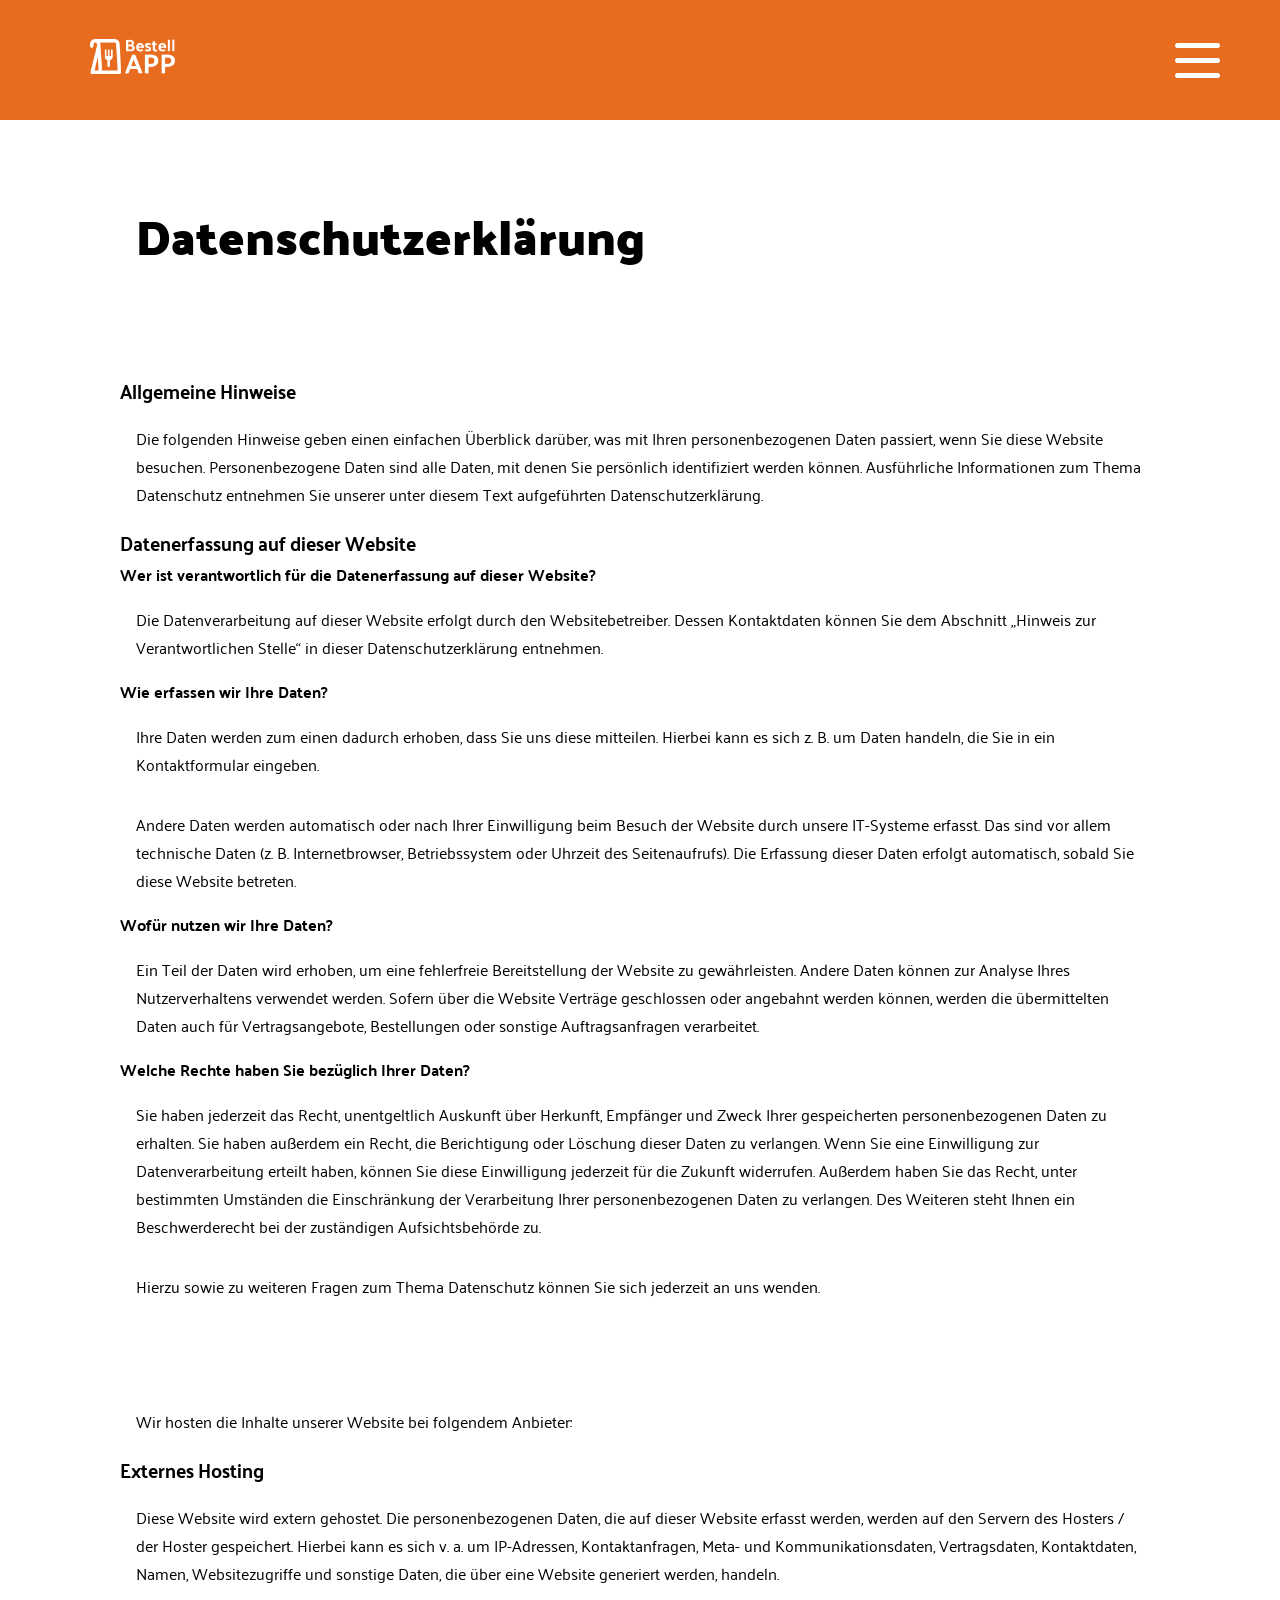
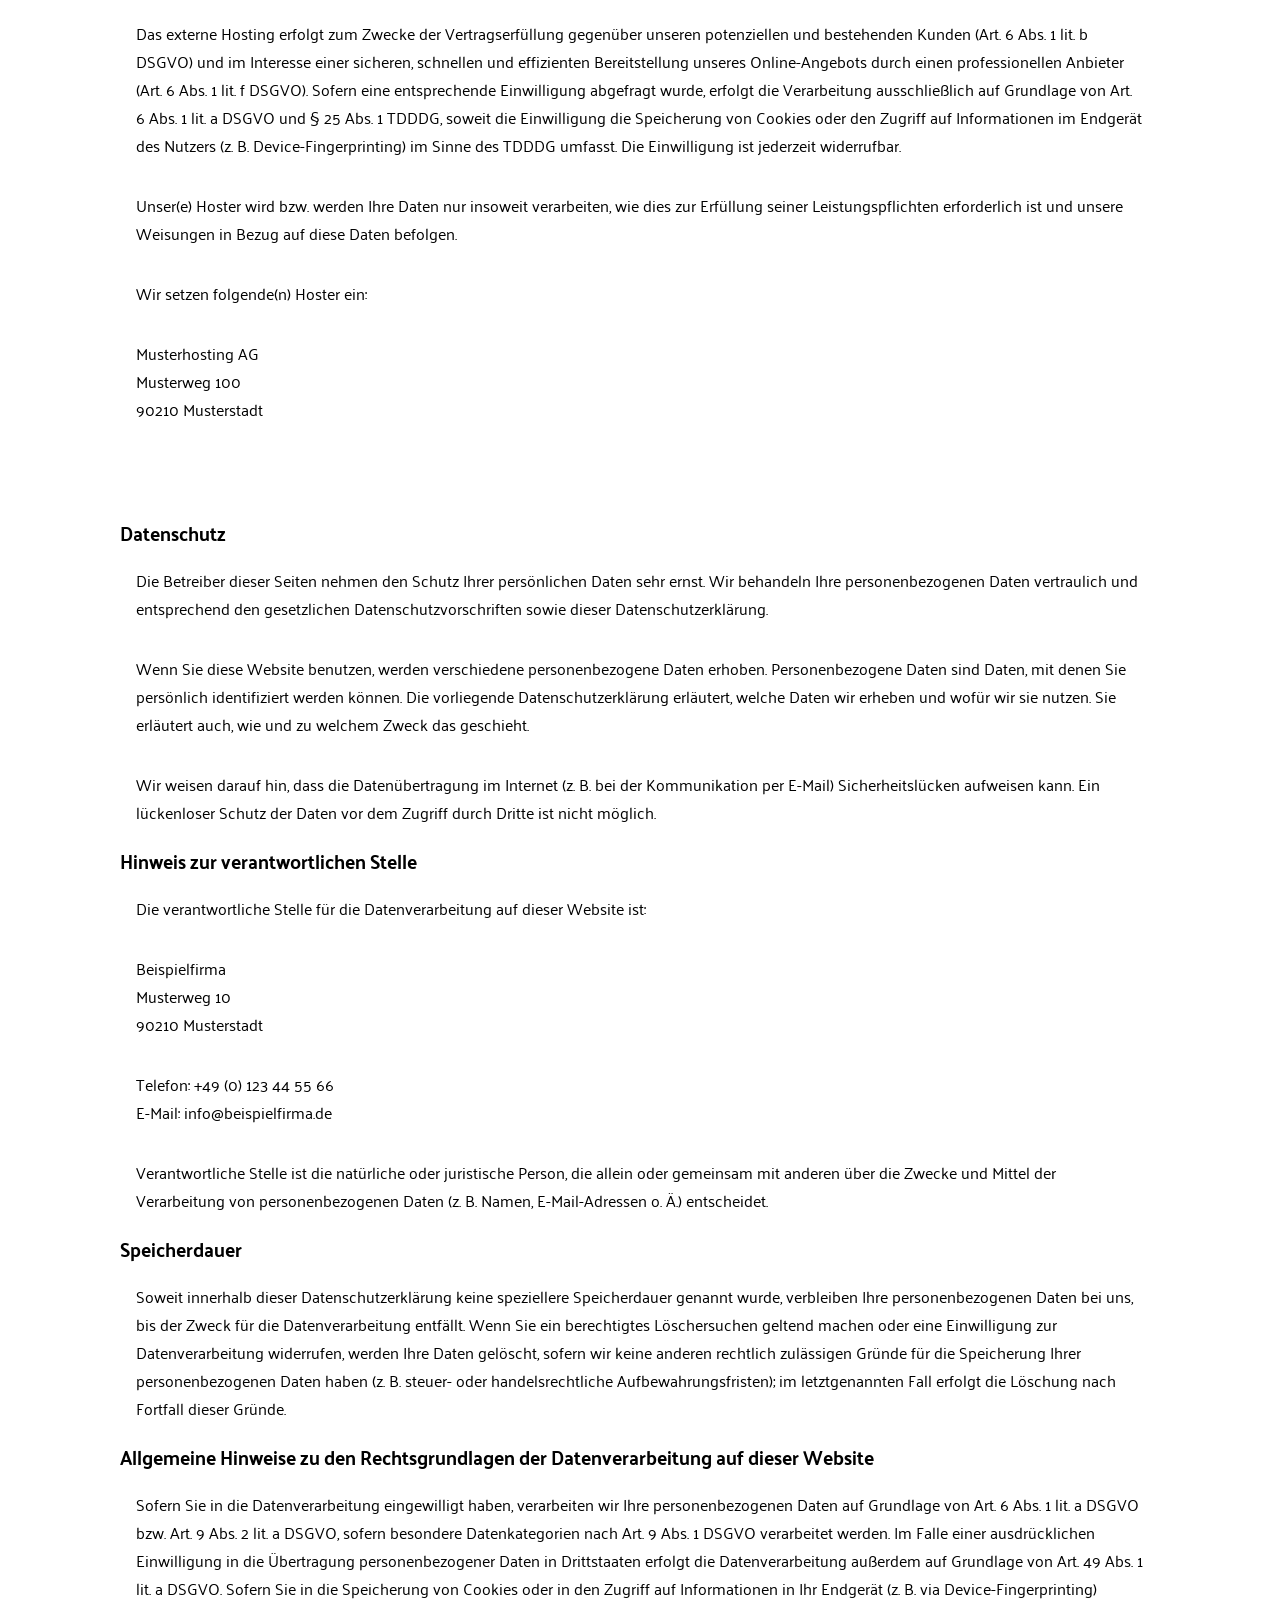
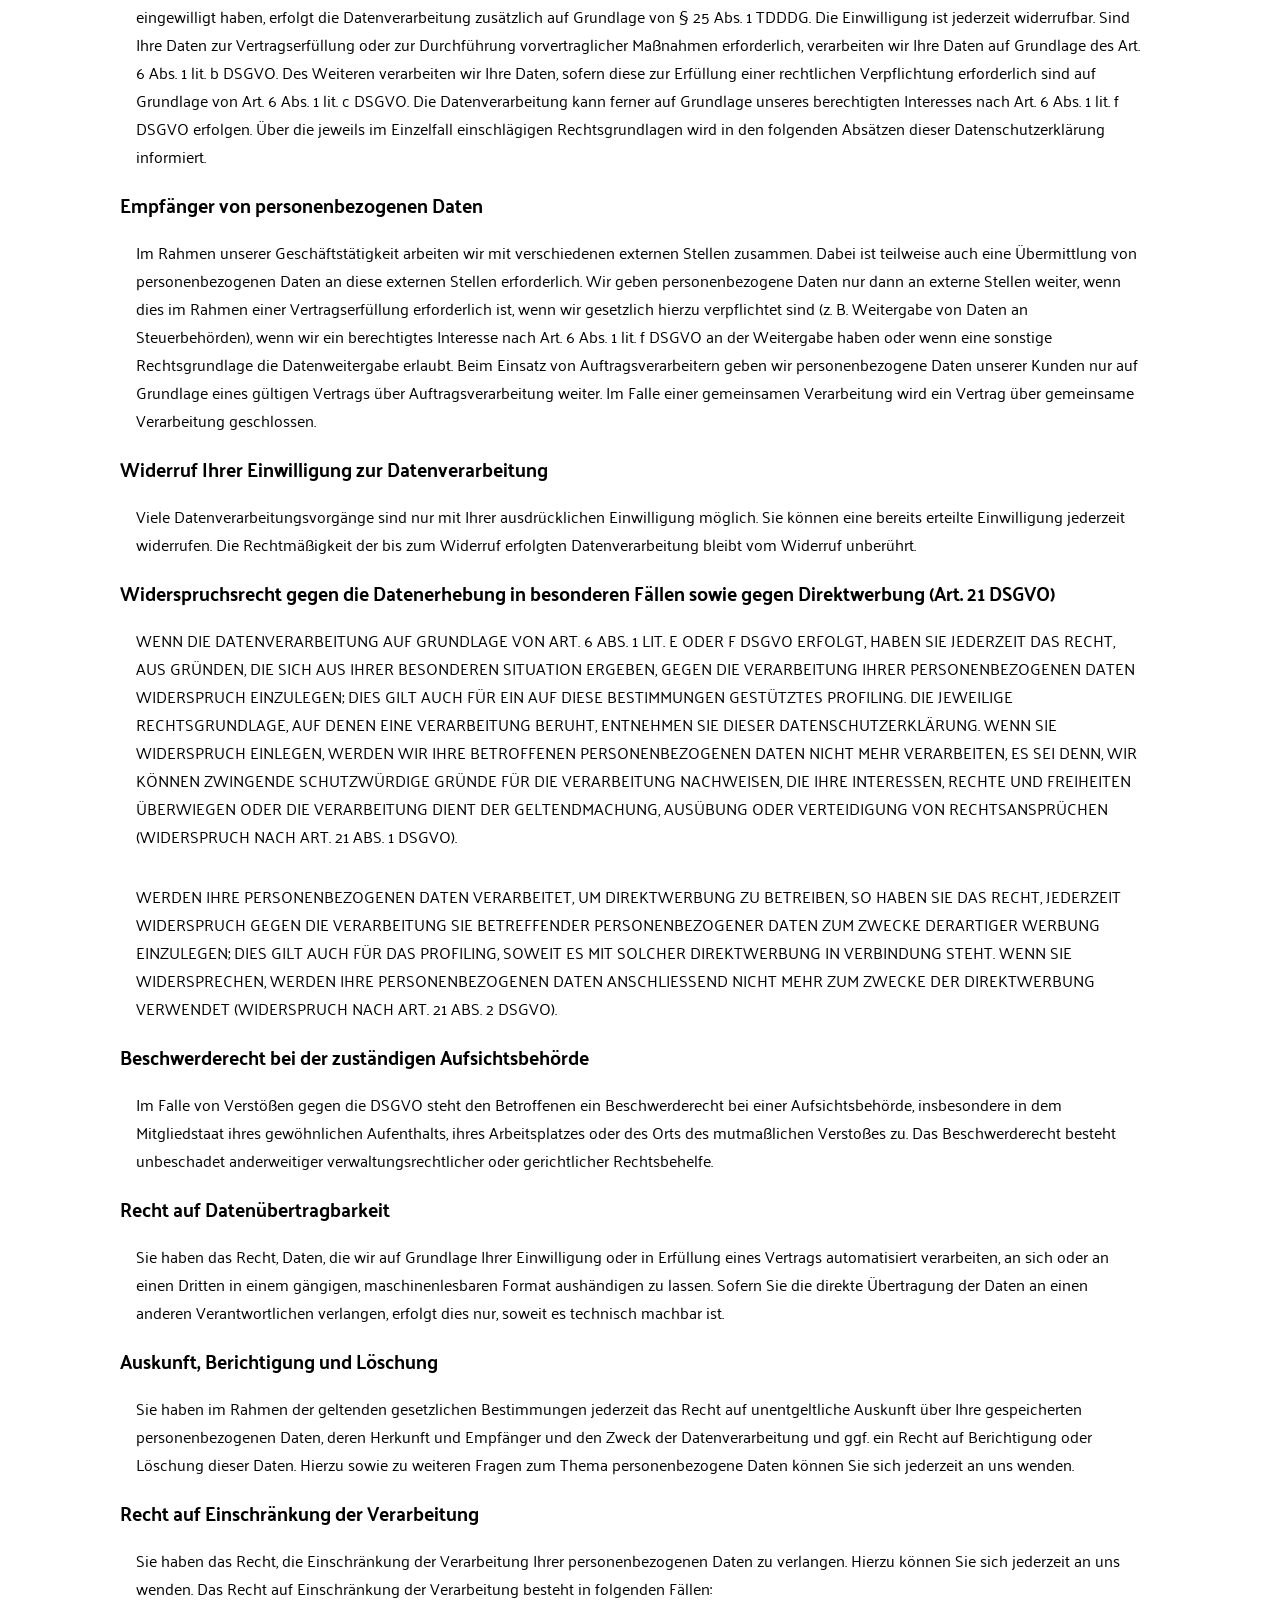
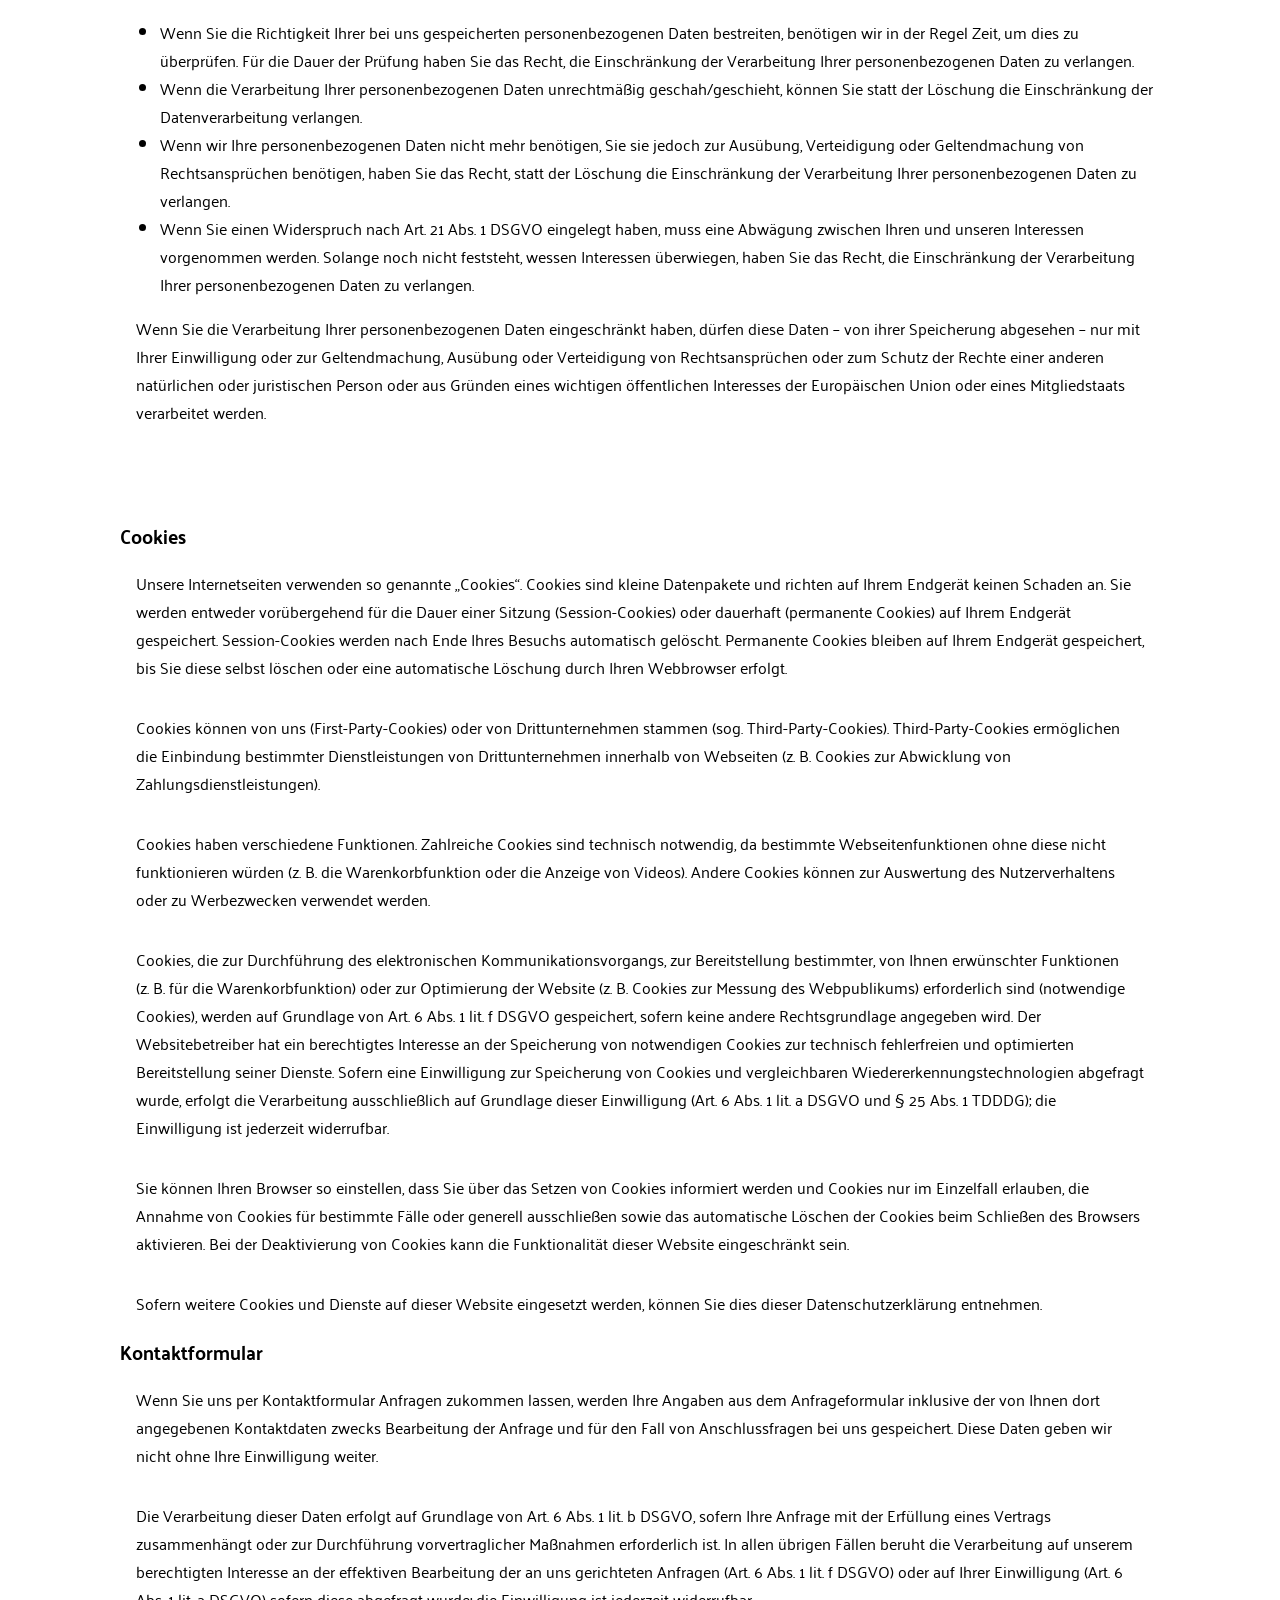
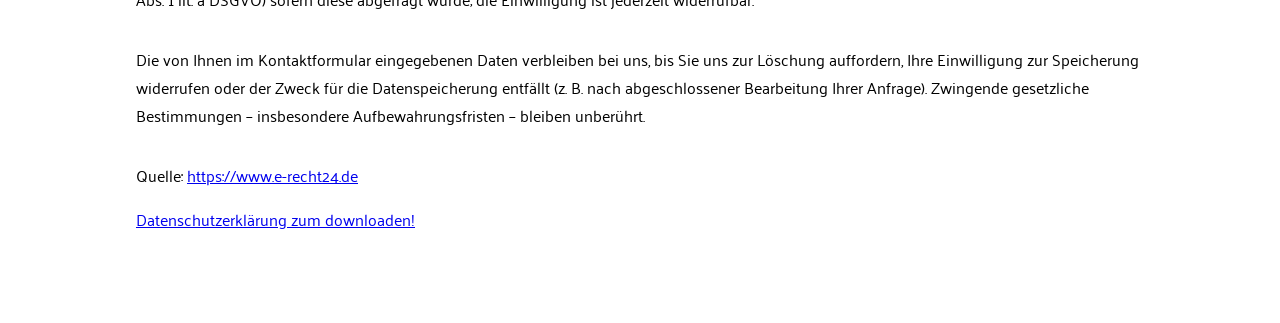
==== cookieprivacy.html @ 4cebb252 "add imprint&cookies" ====
<!DOCTYPE html>
<html lang="en">

<head>
    <meta charset="UTF-8">
    <meta name="viewport" content="width=device-width, initial-scale=1.0">
    <title>BestellApp</title>
    <link rel="icon" type="image/x-icon" href="./assets/icons/logo.png" />
    <link rel="stylesheet" href="style.css">
    <link rel="stylesheet" href="./styles/standard.css">
    <link rel="stylesheet" href="./styles/assets.css">
    <link rel="stylesheet" href="./styles/fonts.css">
    <script src="./scripts/data.js"></script>
    <script src="./scripts/templates.js"></script>
    <script src="./script.js" defer></script>
</head>


<body>
    <header class="page_header">
        <a href="index.html"><img src="./assets/icons/header_logo.png" alt="BestellApp Logo"></a>
        <img src="./assets/icons/placeholder_menu.png" alt="BurgerMenu Logo">
    </header>

    <main>
        <div class="imprint">
      <h1>Datenschutz&shy;erkl&auml;rung</h1>
      <h2>1. Datenschutz auf einen Blick</h2>
      <h3>Allgemeine Hinweise</h3>
      <p>
        Die folgenden Hinweise geben einen einfachen &Uuml;berblick
        dar&uuml;ber, was mit Ihren personenbezogenen Daten passiert, wenn Sie
        diese Website besuchen. Personenbezogene Daten sind alle Daten, mit
        denen Sie pers&ouml;nlich identifiziert werden k&ouml;nnen.
        Ausf&uuml;hrliche Informationen zum Thema Datenschutz entnehmen Sie
        unserer unter diesem Text aufgef&uuml;hrten Datenschutzerkl&auml;rung.
      </p>
      <h3>Datenerfassung auf dieser Website</h3>
      <h4>
        Wer ist verantwortlich f&uuml;r die Datenerfassung auf dieser Website?
      </h4>
      <p>
        Die Datenverarbeitung auf dieser Website erfolgt durch den
        Websitebetreiber. Dessen Kontaktdaten k&ouml;nnen Sie dem Abschnitt
        &bdquo;Hinweis zur Verantwortlichen Stelle&ldquo; in dieser
        Datenschutzerkl&auml;rung entnehmen.
      </p>
      <h4>Wie erfassen wir Ihre Daten?</h4>
      <p>
        Ihre Daten werden zum einen dadurch erhoben, dass Sie uns diese
        mitteilen. Hierbei kann es sich z.&nbsp;B. um Daten handeln, die Sie in
        ein Kontaktformular eingeben.
      </p>
      <p>
        Andere Daten werden automatisch oder nach Ihrer Einwilligung beim Besuch
        der Website durch unsere IT-Systeme erfasst. Das sind vor allem
        technische Daten (z.&nbsp;B. Internetbrowser, Betriebssystem oder
        Uhrzeit des Seitenaufrufs). Die Erfassung dieser Daten erfolgt
        automatisch, sobald Sie diese Website betreten.
      </p>
      <h4>Wof&uuml;r nutzen wir Ihre Daten?</h4>
      <p>
        Ein Teil der Daten wird erhoben, um eine fehlerfreie Bereitstellung der
        Website zu gew&auml;hrleisten. Andere Daten k&ouml;nnen zur Analyse
        Ihres Nutzerverhaltens verwendet werden. Sofern &uuml;ber die Website
        Vertr&auml;ge geschlossen oder angebahnt werden k&ouml;nnen, werden die
        &uuml;bermittelten Daten auch f&uuml;r Vertragsangebote, Bestellungen
        oder sonstige Auftragsanfragen verarbeitet.
      </p>
      <h4>Welche Rechte haben Sie bez&uuml;glich Ihrer Daten?</h4>
      <p>
        Sie haben jederzeit das Recht, unentgeltlich Auskunft &uuml;ber
        Herkunft, Empf&auml;nger und Zweck Ihrer gespeicherten personenbezogenen
        Daten zu erhalten. Sie haben au&szlig;erdem ein Recht, die Berichtigung
        oder L&ouml;schung dieser Daten zu verlangen. Wenn Sie eine Einwilligung
        zur Datenverarbeitung erteilt haben, k&ouml;nnen Sie diese Einwilligung
        jederzeit f&uuml;r die Zukunft widerrufen. Au&szlig;erdem haben Sie das
        Recht, unter bestimmten Umst&auml;nden die Einschr&auml;nkung der
        Verarbeitung Ihrer personenbezogenen Daten zu verlangen. Des Weiteren
        steht Ihnen ein Beschwerderecht bei der zust&auml;ndigen
        Aufsichtsbeh&ouml;rde zu.
      </p>
      <p>
        Hierzu sowie zu weiteren Fragen zum Thema Datenschutz k&ouml;nnen Sie
        sich jederzeit an uns wenden.
      </p>
      <h2>2. Hosting</h2>
      <p>Wir hosten die Inhalte unserer Website bei folgendem Anbieter:</p>
      <h3>Externes Hosting</h3>
      <p>
        Diese Website wird extern gehostet. Die personenbezogenen Daten, die auf
        dieser Website erfasst werden, werden auf den Servern des Hosters / der
        Hoster gespeichert. Hierbei kann es sich v.&nbsp;a. um IP-Adressen,
        Kontaktanfragen, Meta- und Kommunikationsdaten, Vertragsdaten,
        Kontaktdaten, Namen, Websitezugriffe und sonstige Daten, die &uuml;ber
        eine Website generiert werden, handeln.
      </p>
      <p>
        Das externe Hosting erfolgt zum Zwecke der Vertragserf&uuml;llung
        gegen&uuml;ber unseren potenziellen und bestehenden Kunden (Art. 6 Abs.
        1 lit. b DSGVO) und im Interesse einer sicheren, schnellen und
        effizienten Bereitstellung unseres Online-Angebots durch einen
        professionellen Anbieter (Art. 6 Abs. 1 lit. f DSGVO). Sofern eine
        entsprechende Einwilligung abgefragt wurde, erfolgt die Verarbeitung
        ausschlie&szlig;lich auf Grundlage von Art. 6 Abs. 1 lit. a DSGVO und
        &sect; 25 Abs. 1 TDDDG, soweit die Einwilligung die Speicherung von
        Cookies oder den Zugriff auf Informationen im Endger&auml;t des Nutzers
        (z.&nbsp;B. Device-Fingerprinting) im Sinne des TDDDG umfasst. Die
        Einwilligung ist jederzeit widerrufbar.
      </p>
      <p>
        Unser(e) Hoster wird bzw. werden Ihre Daten nur insoweit verarbeiten,
        wie dies zur Erf&uuml;llung seiner Leistungspflichten erforderlich ist
        und unsere Weisungen in Bezug auf diese Daten befolgen.
      </p>
      <p>Wir setzen folgende(n) Hoster ein:</p>
      <p>
        Musterhosting AG<br />
        Musterweg 100<br />
        90210 Musterstadt
      </p>
      <h2>3. Allgemeine Hinweise und Pflicht&shy;informationen</h2>
      <h3>Datenschutz</h3>
      <p>
        Die Betreiber dieser Seiten nehmen den Schutz Ihrer pers&ouml;nlichen
        Daten sehr ernst. Wir behandeln Ihre personenbezogenen Daten vertraulich
        und entsprechend den gesetzlichen Datenschutzvorschriften sowie dieser
        Datenschutzerkl&auml;rung.
      </p>
      <p>
        Wenn Sie diese Website benutzen, werden verschiedene personenbezogene
        Daten erhoben. Personenbezogene Daten sind Daten, mit denen Sie
        pers&ouml;nlich identifiziert werden k&ouml;nnen. Die vorliegende
        Datenschutzerkl&auml;rung erl&auml;utert, welche Daten wir erheben und
        wof&uuml;r wir sie nutzen. Sie erl&auml;utert auch, wie und zu welchem
        Zweck das geschieht.
      </p>
      <p>
        Wir weisen darauf hin, dass die Daten&uuml;bertragung im Internet
        (z.&nbsp;B. bei der Kommunikation per E-Mail) Sicherheitsl&uuml;cken
        aufweisen kann. Ein l&uuml;ckenloser Schutz der Daten vor dem Zugriff
        durch Dritte ist nicht m&ouml;glich.
      </p>
      <h3>Hinweis zur verantwortlichen Stelle</h3>
      <p>
        Die verantwortliche Stelle f&uuml;r die Datenverarbeitung auf dieser
        Website ist:
      </p>
      <p>
        Beispielfirma<br />
        Musterweg 10<br />
        90210 Musterstadt
      </p>

      <p>
        Telefon: +49 (0) 123 44 55 66<br />
        E-Mail: info@beispielfirma.de
      </p>
      <p>
        Verantwortliche Stelle ist die nat&uuml;rliche oder juristische Person,
        die allein oder gemeinsam mit anderen &uuml;ber die Zwecke und Mittel
        der Verarbeitung von personenbezogenen Daten (z.&nbsp;B. Namen,
        E-Mail-Adressen o. &Auml;.) entscheidet.
      </p>

      <h3>Speicherdauer</h3>
      <p>
        Soweit innerhalb dieser Datenschutzerkl&auml;rung keine speziellere
        Speicherdauer genannt wurde, verbleiben Ihre personenbezogenen Daten bei
        uns, bis der Zweck f&uuml;r die Datenverarbeitung entf&auml;llt. Wenn
        Sie ein berechtigtes L&ouml;schersuchen geltend machen oder eine
        Einwilligung zur Datenverarbeitung widerrufen, werden Ihre Daten
        gel&ouml;scht, sofern wir keine anderen rechtlich zul&auml;ssigen
        Gr&uuml;nde f&uuml;r die Speicherung Ihrer personenbezogenen Daten haben
        (z.&nbsp;B. steuer- oder handelsrechtliche Aufbewahrungsfristen); im
        letztgenannten Fall erfolgt die L&ouml;schung nach Fortfall dieser
        Gr&uuml;nde.
      </p>
      <h3>
        Allgemeine Hinweise zu den Rechtsgrundlagen der Datenverarbeitung auf
        dieser Website
      </h3>
      <p>
        Sofern Sie in die Datenverarbeitung eingewilligt haben, verarbeiten wir
        Ihre personenbezogenen Daten auf Grundlage von Art. 6 Abs. 1 lit. a
        DSGVO bzw. Art. 9 Abs. 2 lit. a DSGVO, sofern besondere Datenkategorien
        nach Art. 9 Abs. 1 DSGVO verarbeitet werden. Im Falle einer
        ausdr&uuml;cklichen Einwilligung in die &Uuml;bertragung
        personenbezogener Daten in Drittstaaten erfolgt die Datenverarbeitung
        au&szlig;erdem auf Grundlage von Art. 49 Abs. 1 lit. a DSGVO. Sofern Sie
        in die Speicherung von Cookies oder in den Zugriff auf Informationen in
        Ihr Endger&auml;t (z.&nbsp;B. via Device-Fingerprinting) eingewilligt
        haben, erfolgt die Datenverarbeitung zus&auml;tzlich auf Grundlage von
        &sect; 25 Abs. 1 TDDDG. Die Einwilligung ist jederzeit widerrufbar. Sind
        Ihre Daten zur Vertragserf&uuml;llung oder zur Durchf&uuml;hrung
        vorvertraglicher Ma&szlig;nahmen erforderlich, verarbeiten wir Ihre
        Daten auf Grundlage des Art. 6 Abs. 1 lit. b DSGVO. Des Weiteren
        verarbeiten wir Ihre Daten, sofern diese zur Erf&uuml;llung einer
        rechtlichen Verpflichtung erforderlich sind auf Grundlage von Art. 6
        Abs. 1 lit. c DSGVO. Die Datenverarbeitung kann ferner auf Grundlage
        unseres berechtigten Interesses nach Art. 6 Abs. 1 lit. f DSGVO
        erfolgen. &Uuml;ber die jeweils im Einzelfall einschl&auml;gigen
        Rechtsgrundlagen wird in den folgenden Abs&auml;tzen dieser
        Datenschutzerkl&auml;rung informiert.
      </p>
      <h3>Empf&auml;nger von personenbezogenen Daten</h3>
      <p>
        Im Rahmen unserer Gesch&auml;ftst&auml;tigkeit arbeiten wir mit
        verschiedenen externen Stellen zusammen. Dabei ist teilweise auch eine
        &Uuml;bermittlung von personenbezogenen Daten an diese externen Stellen
        erforderlich. Wir geben personenbezogene Daten nur dann an externe
        Stellen weiter, wenn dies im Rahmen einer Vertragserf&uuml;llung
        erforderlich ist, wenn wir gesetzlich hierzu verpflichtet sind
        (z.&nbsp;B. Weitergabe von Daten an Steuerbeh&ouml;rden), wenn wir ein
        berechtigtes Interesse nach Art. 6 Abs. 1 lit. f DSGVO an der Weitergabe
        haben oder wenn eine sonstige Rechtsgrundlage die Datenweitergabe
        erlaubt. Beim Einsatz von Auftragsverarbeitern geben wir
        personenbezogene Daten unserer Kunden nur auf Grundlage eines
        g&uuml;ltigen Vertrags &uuml;ber Auftragsverarbeitung weiter. Im Falle
        einer gemeinsamen Verarbeitung wird ein Vertrag &uuml;ber gemeinsame
        Verarbeitung geschlossen.
      </p>
      <h3>Widerruf Ihrer Einwilligung zur Datenverarbeitung</h3>
      <p>
        Viele Datenverarbeitungsvorg&auml;nge sind nur mit Ihrer
        ausdr&uuml;cklichen Einwilligung m&ouml;glich. Sie k&ouml;nnen eine
        bereits erteilte Einwilligung jederzeit widerrufen. Die
        Rechtm&auml;&szlig;igkeit der bis zum Widerruf erfolgten
        Datenverarbeitung bleibt vom Widerruf unber&uuml;hrt.
      </p>
      <h3>
        Widerspruchsrecht gegen die Datenerhebung in besonderen F&auml;llen
        sowie gegen Direktwerbung (Art. 21 DSGVO)
      </h3>
      <p>
        WENN DIE DATENVERARBEITUNG AUF GRUNDLAGE VON ART. 6 ABS. 1 LIT. E ODER F
        DSGVO ERFOLGT, HABEN SIE JEDERZEIT DAS RECHT, AUS GR&Uuml;NDEN, DIE SICH
        AUS IHRER BESONDEREN SITUATION ERGEBEN, GEGEN DIE VERARBEITUNG IHRER
        PERSONENBEZOGENEN DATEN WIDERSPRUCH EINZULEGEN; DIES GILT AUCH F&Uuml;R
        EIN AUF DIESE BESTIMMUNGEN GEST&Uuml;TZTES PROFILING. DIE JEWEILIGE
        RECHTSGRUNDLAGE, AUF DENEN EINE VERARBEITUNG BERUHT, ENTNEHMEN SIE
        DIESER DATENSCHUTZERKL&Auml;RUNG. WENN SIE WIDERSPRUCH EINLEGEN, WERDEN
        WIR IHRE BETROFFENEN PERSONENBEZOGENEN DATEN NICHT MEHR VERARBEITEN, ES
        SEI DENN, WIR K&Ouml;NNEN ZWINGENDE SCHUTZW&Uuml;RDIGE GR&Uuml;NDE
        F&Uuml;R DIE VERARBEITUNG NACHWEISEN, DIE IHRE INTERESSEN, RECHTE UND
        FREIHEITEN &Uuml;BERWIEGEN ODER DIE VERARBEITUNG DIENT DER
        GELTENDMACHUNG, AUS&Uuml;BUNG ODER VERTEIDIGUNG VON
        RECHTSANSPR&Uuml;CHEN (WIDERSPRUCH NACH ART. 21 ABS. 1 DSGVO).
      </p>
      <p>
        WERDEN IHRE PERSONENBEZOGENEN DATEN VERARBEITET, UM DIREKTWERBUNG ZU
        BETREIBEN, SO HABEN SIE DAS RECHT, JEDERZEIT WIDERSPRUCH GEGEN DIE
        VERARBEITUNG SIE BETREFFENDER PERSONENBEZOGENER DATEN ZUM ZWECKE
        DERARTIGER WERBUNG EINZULEGEN; DIES GILT AUCH F&Uuml;R DAS PROFILING,
        SOWEIT ES MIT SOLCHER DIREKTWERBUNG IN VERBINDUNG STEHT. WENN SIE
        WIDERSPRECHEN, WERDEN IHRE PERSONENBEZOGENEN DATEN ANSCHLIESSEND NICHT
        MEHR ZUM ZWECKE DER DIREKTWERBUNG VERWENDET (WIDERSPRUCH NACH ART. 21
        ABS. 2 DSGVO).
      </p>
      <h3>
        Beschwerde&shy;recht bei der zust&auml;ndigen Aufsichts&shy;beh&ouml;rde
      </h3>
      <p>
        Im Falle von Verst&ouml;&szlig;en gegen die DSGVO steht den Betroffenen
        ein Beschwerderecht bei einer Aufsichtsbeh&ouml;rde, insbesondere in dem
        Mitgliedstaat ihres gew&ouml;hnlichen Aufenthalts, ihres Arbeitsplatzes
        oder des Orts des mutma&szlig;lichen Versto&szlig;es zu. Das
        Beschwerderecht besteht unbeschadet anderweitiger verwaltungsrechtlicher
        oder gerichtlicher Rechtsbehelfe.
      </p>
      <h3>Recht auf Daten&shy;&uuml;bertrag&shy;barkeit</h3>
      <p>
        Sie haben das Recht, Daten, die wir auf Grundlage Ihrer Einwilligung
        oder in Erf&uuml;llung eines Vertrags automatisiert verarbeiten, an sich
        oder an einen Dritten in einem g&auml;ngigen, maschinenlesbaren Format
        aush&auml;ndigen zu lassen. Sofern Sie die direkte &Uuml;bertragung der
        Daten an einen anderen Verantwortlichen verlangen, erfolgt dies nur,
        soweit es technisch machbar ist.
      </p>
      <h3>Auskunft, Berichtigung und L&ouml;schung</h3>
      <p>
        Sie haben im Rahmen der geltenden gesetzlichen Bestimmungen jederzeit
        das Recht auf unentgeltliche Auskunft &uuml;ber Ihre gespeicherten
        personenbezogenen Daten, deren Herkunft und Empf&auml;nger und den Zweck
        der Datenverarbeitung und ggf. ein Recht auf Berichtigung oder
        L&ouml;schung dieser Daten. Hierzu sowie zu weiteren Fragen zum Thema
        personenbezogene Daten k&ouml;nnen Sie sich jederzeit an uns wenden.
      </p>
      <h3>Recht auf Einschr&auml;nkung der Verarbeitung</h3>
      <p>
        Sie haben das Recht, die Einschr&auml;nkung der Verarbeitung Ihrer
        personenbezogenen Daten zu verlangen. Hierzu k&ouml;nnen Sie sich
        jederzeit an uns wenden. Das Recht auf Einschr&auml;nkung der
        Verarbeitung besteht in folgenden F&auml;llen:
      </p>
      <ul>
        <li>
          Wenn Sie die Richtigkeit Ihrer bei uns gespeicherten personenbezogenen
          Daten bestreiten, ben&ouml;tigen wir in der Regel Zeit, um dies zu
          &uuml;berpr&uuml;fen. F&uuml;r die Dauer der Pr&uuml;fung haben Sie
          das Recht, die Einschr&auml;nkung der Verarbeitung Ihrer
          personenbezogenen Daten zu verlangen.
        </li>
        <li>
          Wenn die Verarbeitung Ihrer personenbezogenen Daten
          unrechtm&auml;&szlig;ig geschah/geschieht, k&ouml;nnen Sie statt der
          L&ouml;schung die Einschr&auml;nkung der Datenverarbeitung verlangen.
        </li>
        <li>
          Wenn wir Ihre personenbezogenen Daten nicht mehr ben&ouml;tigen, Sie
          sie jedoch zur Aus&uuml;bung, Verteidigung oder Geltendmachung von
          Rechtsanspr&uuml;chen ben&ouml;tigen, haben Sie das Recht, statt der
          L&ouml;schung die Einschr&auml;nkung der Verarbeitung Ihrer
          personenbezogenen Daten zu verlangen.
        </li>
        <li>
          Wenn Sie einen Widerspruch nach Art. 21 Abs. 1 DSGVO eingelegt haben,
          muss eine Abw&auml;gung zwischen Ihren und unseren Interessen
          vorgenommen werden. Solange noch nicht feststeht, wessen Interessen
          &uuml;berwiegen, haben Sie das Recht, die Einschr&auml;nkung der
          Verarbeitung Ihrer personenbezogenen Daten zu verlangen.
        </li>
      </ul>
      <p>
        Wenn Sie die Verarbeitung Ihrer personenbezogenen Daten
        eingeschr&auml;nkt haben, d&uuml;rfen diese Daten &ndash; von ihrer
        Speicherung abgesehen &ndash; nur mit Ihrer Einwilligung oder zur
        Geltendmachung, Aus&uuml;bung oder Verteidigung von
        Rechtsanspr&uuml;chen oder zum Schutz der Rechte einer anderen
        nat&uuml;rlichen oder juristischen Person oder aus Gr&uuml;nden eines
        wichtigen &ouml;ffentlichen Interesses der Europ&auml;ischen Union oder
        eines Mitgliedstaats verarbeitet werden.
      </p>
      <h2>4. Datenerfassung auf dieser Website</h2>
      <h3>Cookies</h3>
      <p>
        Unsere Internetseiten verwenden so genannte &bdquo;Cookies&ldquo;.
        Cookies sind kleine Datenpakete und richten auf Ihrem Endger&auml;t
        keinen Schaden an. Sie werden entweder vor&uuml;bergehend f&uuml;r die
        Dauer einer Sitzung (Session-Cookies) oder dauerhaft (permanente
        Cookies) auf Ihrem Endger&auml;t gespeichert. Session-Cookies werden
        nach Ende Ihres Besuchs automatisch gel&ouml;scht. Permanente Cookies
        bleiben auf Ihrem Endger&auml;t gespeichert, bis Sie diese selbst
        l&ouml;schen oder eine automatische L&ouml;schung durch Ihren Webbrowser
        erfolgt.
      </p>
      <p>
        Cookies k&ouml;nnen von uns (First-Party-Cookies) oder von
        Drittunternehmen stammen (sog. Third-Party-Cookies). Third-Party-Cookies
        erm&ouml;glichen die Einbindung bestimmter Dienstleistungen von
        Drittunternehmen innerhalb von Webseiten (z.&nbsp;B. Cookies zur
        Abwicklung von Zahlungsdienstleistungen).
      </p>
      <p>
        Cookies haben verschiedene Funktionen. Zahlreiche Cookies sind technisch
        notwendig, da bestimmte Webseitenfunktionen ohne diese nicht
        funktionieren w&uuml;rden (z.&nbsp;B. die Warenkorbfunktion oder die
        Anzeige von Videos). Andere Cookies k&ouml;nnen zur Auswertung des
        Nutzerverhaltens oder zu Werbezwecken verwendet werden.
      </p>
      <p>
        Cookies, die zur Durchf&uuml;hrung des elektronischen
        Kommunikationsvorgangs, zur Bereitstellung bestimmter, von Ihnen
        erw&uuml;nschter Funktionen (z.&nbsp;B. f&uuml;r die Warenkorbfunktion)
        oder zur Optimierung der Website (z.&nbsp;B. Cookies zur Messung des
        Webpublikums) erforderlich sind (notwendige Cookies), werden auf
        Grundlage von Art. 6 Abs. 1 lit. f DSGVO gespeichert, sofern keine
        andere Rechtsgrundlage angegeben wird. Der Websitebetreiber hat ein
        berechtigtes Interesse an der Speicherung von notwendigen Cookies zur
        technisch fehlerfreien und optimierten Bereitstellung seiner Dienste.
        Sofern eine Einwilligung zur Speicherung von Cookies und vergleichbaren
        Wiedererkennungstechnologien abgefragt wurde, erfolgt die Verarbeitung
        ausschlie&szlig;lich auf Grundlage dieser Einwilligung (Art. 6 Abs. 1
        lit. a DSGVO und &sect; 25 Abs. 1 TDDDG); die Einwilligung ist jederzeit
        widerrufbar.
      </p>
      <p>
        Sie k&ouml;nnen Ihren Browser so einstellen, dass Sie &uuml;ber das
        Setzen von Cookies informiert werden und Cookies nur im Einzelfall
        erlauben, die Annahme von Cookies f&uuml;r bestimmte F&auml;lle oder
        generell ausschlie&szlig;en sowie das automatische L&ouml;schen der
        Cookies beim Schlie&szlig;en des Browsers aktivieren. Bei der
        Deaktivierung von Cookies kann die Funktionalit&auml;t dieser Website
        eingeschr&auml;nkt sein.
      </p>
      <p>
        Sofern weitere Cookies und Dienste auf dieser Website eingesetzt werden,
        k&ouml;nnen Sie dies dieser Datenschutzerkl&auml;rung entnehmen.
      </p>
      <h3>Kontaktformular</h3>
      <p>
        Wenn Sie uns per Kontaktformular Anfragen zukommen lassen, werden Ihre
        Angaben aus dem Anfrageformular inklusive der von Ihnen dort angegebenen
        Kontaktdaten zwecks Bearbeitung der Anfrage und f&uuml;r den Fall von
        Anschlussfragen bei uns gespeichert. Diese Daten geben wir nicht ohne
        Ihre Einwilligung weiter.
      </p>
      <p>
        Die Verarbeitung dieser Daten erfolgt auf Grundlage von Art. 6 Abs. 1
        lit. b DSGVO, sofern Ihre Anfrage mit der Erf&uuml;llung eines Vertrags
        zusammenh&auml;ngt oder zur Durchf&uuml;hrung vorvertraglicher
        Ma&szlig;nahmen erforderlich ist. In allen &uuml;brigen F&auml;llen
        beruht die Verarbeitung auf unserem berechtigten Interesse an der
        effektiven Bearbeitung der an uns gerichteten Anfragen (Art. 6 Abs. 1
        lit. f DSGVO) oder auf Ihrer Einwilligung (Art. 6 Abs. 1 lit. a DSGVO)
        sofern diese abgefragt wurde; die Einwilligung ist jederzeit
        widerrufbar.
      </p>
      <p>
        Die von Ihnen im Kontaktformular eingegebenen Daten verbleiben bei uns,
        bis Sie uns zur L&ouml;schung auffordern, Ihre Einwilligung zur
        Speicherung widerrufen oder der Zweck f&uuml;r die Datenspeicherung
        entf&auml;llt (z.&nbsp;B. nach abgeschlossener Bearbeitung Ihrer
        Anfrage). Zwingende gesetzliche Bestimmungen &ndash; insbesondere
        Aufbewahrungsfristen &ndash; bleiben unber&uuml;hrt.
      </p>
      <p>
        Quelle: <a href="https://www.e-recht24.de">https://www.e-recht24.de</a>
      </p>
      <a
        href="assets/downloads/datenschutzerklaerung_mathiasmayer_developerakademie_net_de.pdf"
        download style="padding-left: 16px;"> Datenschutzerklärung zum downloaden!</a>
    </div>
    </main>

    <!-- <footer class="page_footer">
        <img src="./assets/icons/copyright.png" alt="Copyright">
        <a href="">Imprint</a>
        <a href="">Cookie Preferences</a>
    </footer> -->


</body>

</html>
---- style.css ----
html {
    font-family: 'Palanquin';
    font-size: 16px;
}

body {
    width: 100%;
    display: flex;
    flex-direction: column;
    flex-grow: 1;
}

h1 {
    font-family: 'Palanquin Dark';
    font-size: 3rem;
}

h2 {
    color: white;
    font-weight: bold;
    padding-left: 120px;
}

.page_header {
    width: 100%;
    height: 120px;
    display: flex;
    justify-content: space-between;
    align-items: center;
    background-color: var(--orange);
    padding-left: 90px;
    padding-right: 60px;
    flex-shrink: 0;
}

.page_header img {
    height: 35px;
}

.hero {
    height: 450px;
    background-image: url(assets/img/hero_img.png);
    background-position: center;
    background-repeat: no-repeat;
    background-size: cover;
    display: flex;
    justify-content: center;
    align-items: flex-end;
    position: relative;
}

.hero>img {
    width: 200px;
    height: 200px;
    position: absolute;
    top: 320px;
}

.headline {
    width: 100%;
    display: flex;
    flex-direction: column;
    justify-content: center;
    align-items: center;
    padding: 80px 0px;
}

.headline>p {
    font-size: 1.5rem;
    font-weight: bold;
    text-align: center;
}

.headline_wrapper {
    display: flex;
    align-items: center;
    gap: 16px;
}

.headline_rating {
    display: flex;
    align-items: center;
    gap: 8px;
    padding: 4px 5px;
    border-radius: 4px;
    background-color: var(--light_orange);
}

/* Main content */



.menu_header {
    width: 100%;
    height: 60px;
    display: flex;
    align-items: center;
    justify-content: space-between;
    background-color: var(--orange);
    position: relative;
    border-radius: 4px;
    padding-left: 90px;
    padding-right: 20px;
}

.menu_header_img {
    height: 90px;
    position: absolute;
    top: -25px;
}

.menu_header_icon {
    width: 25px;
    transform: rotate(-180deg);
}

details {
    padding: 10px;
}

/* details[open] img:nth-child(2)  {
    transform: rotate(-180deg);
} */


.menu_card_wrapper {
    padding: 16px 50px;
    display: flex;
    flex-direction: column;
    gap: 8px;
}

.menu_card {
    height: 200px;
    background-color: var(--light_orange);
    padding: 16px;
    border-radius: 12px;
    display: flex;
    justify-content: space-between;
    align-items: center;
    gap: 16px;
}

.menu_img_wrapper {
    display: flex;
    align-items: center;
    gap: 24px;
}

.menu_card img {
    width: 200px;
    height: 120px;
}

.menu_text {
    max-width: 500px;
    text-align: left;
    overflow-wrap: break-word;
}

.menu_price {
    display: flex;
    flex-direction: column;
    align-items: flex-end;
    gap: 64px;
    font-weight: bold;
}

.add_basket_btn {
    width: 130px;
    background-color: white;
    color: black;
    border-radius: 20px;
    border: none;
    padding: 8px 12px;
    font-size: 1rem;
    font-weight: bold;
    cursor: pointer;
}

/* Main Aufteilung */

.main_wrapper {

    display: flex;
    flex-grow: 1;
}

.menu_wrapper {
    width: calc(100% - 300px);
    display: flex;
    flex-direction: column;
    gap: 50px;
}

.basket_wrapper {
    width: 300px;
    flex-grow: 1;
}

.basket {
    width: 100%;
    height: 580px;
    padding: 16px;
    border-radius: 15px;
    position: sticky;
    top: 0;
    background-color: var(--dark_grey);
    color: var(--light_orange);
    display: flex;
    flex-direction: column;
    justify-content: space-evenly;
    align-items: center;
}

.basket>h3 {
    padding: 8px 0px;
}

dialog {
    top: 50%;
    left: 50%;
    transform: translate(-50%, -50%);
    background-color: var(--dark_grey);
    border-radius: 15px;
    border: none;
    width: 300px;
    height: 580px;
    color: var(--light_orange);
}

dialog::backdrop {
    background-color: rgba(54, 53, 52, 0.5);
}

.basket_card_dialog_wrapper{
    display: flex;
    flex-direction: column;
}

.basket_dialog_wrapper {
    width: 100%;
    background-color: var(--dark_grey);
    color: var(--light_orange);
    display: flex;
    flex-direction: column;
    align-items: center;
    text-align: center;
}

.basket_dialog_wrapper p {
    padding-top: 36px;
}

.basket_dialog_header {
    display: flex;
    align-items: start;
    justify-content: flex-end;
    padding-bottom: 16px;
}

.basket_dialog {
    width: 100%;
    height: 580px;
    padding: 16px;
    border-radius: 15px;
    background-color: var(--dark_grey);
    /* color: var(--light_orange); */
    display: flex;
    flex-direction: column;
    justify-content: space-evenly;
    align-items: center;
}

.empty_basket_img {
    width: 100px;
    padding-top: 36px;
}

.basket_section {
    display: flex;
    flex-direction: column;
    align-items: center;
    text-align: center;
}

.basket_card_wrapper {
    height: 320px;
    display: flex;
    flex-direction: column;
    gap: 8px;
    overflow-y: auto;
    align-items: center;
    text-align: center;
}

.basket_card_wrapper::-webkit-scrollbar {
    width: 8px;
}

.basket_card_wrapper::-webkit-scrollbar-track {
    background: var(--dark_grey);
    border-radius: 5px;
}

.basket_card_wrapper::-webkit-scrollbar-thumb {
    background: var(--dark_grey);
    border-radius: 5px;
    border: 1px solid var(--light_orange);
}

.basket_card {
    width: 250px;
    min-height: 100px;
    padding: 8px;
    display: flex;
    flex-direction: column;
    background-color: var(--light_orange);
    border-radius: 8px;
    color: var(--dark_grey);
}

.basket_card p {
    font-weight: bold;
}

.basket_card_empty {
    display: flex;
    flex-direction: column;
    border-radius: 8px;
}

.basket_card_footer {
    display: flex;
    justify-content: space-between;
}

.basket_card_footer_left {
    display: flex;
    align-items: center;
}

.add_btn {
    background-color: var(--light_orange);
    border: none;
    cursor: pointer;
}

.basket_table {
    width: 100%;
    border-collapse: collapse;
}

.basket_table th {
    border-top: 2px solid var(--light_orange);
    padding-bottom: 10px;
}

.table_left {
    text-align: left;
}

.table_right {
    text-align: right;
}

.buy_btn {
    background-color: var(--orange);
    color: var(--light_orange);
    border-radius: 20px;
    border: none;
    padding: 8px 12px;
    font-size: 1.3rem;
    font-weight: bold;
    cursor: pointer;
}




.page_footer {
    width: 100%;
    height: 120px;
    display: flex;
    justify-content: center;
    align-items: center;
    background-color: var(--orange);
    gap: 72px;
    flex-shrink: 0;
}

.page_footer img {
    height: 24px;
}

.page_footer a {
    text-decoration: none;
    color: rgba(255, 255, 255, 0.8)
}

.responsive_footer {
    display: none;
    /* display: flex; */
    width: 100%;
    height: 80px;
    background-color: var(--dark_grey);
    justify-content: space-evenly;
    align-items: center;
    flex-shrink: 0;
}

.responsive_footer img {
    width: 40px;
    display: block;
}

.button_footer{
    position: relative;
}

.footer_counter{
    position: absolute;
    top: 0;
    right: 0;
    color: var(--light_orange);
    background-color: var(--orange);
    font-weight:bold;

    min-width: 18px;
    height: 18px;
    border-radius: 50%;

    display: flex;
    justify-content: center;
    align-items: center;
    padding: 2px;
}

/* Imprint */

.imprint {
  padding: 56px 120px 90px;
  /* height: 100vh; */
  /* min-height: calc(100vh - 297px); */
}

.imprint h1 {
  padding: 16px;
  font-weight: 600;
}

.imprint p {
  padding: 16px;
}

.imprint h2 {
  padding: 16px ;
}


@media screen and (max-width: 500px) {

    .hero>img {
        width: 150px;
        height: 150px;
        top: 350px;
    }

    .headline_rating img {
        height: 16px;
    }

    .menu_header {
        height: 50px;
        border-radius: 4px;

    }

    h2 {
        padding-left: 80px;
    }

    .menu_header_img {
        height: 70px;
        position: absolute;
        top: -15px;
    }

    .menu_header_icon {
        width: 25px;
        transform: rotate(-180deg);
    }


}

@media screen and (max-width: 650px) {

    h1 {
        font-size: 2rem;
    }

    .headline>p {
        font-size: 1.3rem;
        padding: 0px 8px;
    }

    .menu_wrapper {
        width: 100%;
        gap: 50px;
    }

    .basket_wrapper {
        display: none;
    }

    .page_footer {
    width: 100%;
    height: 120px;
    display: flex;
    flex-direction: column-reverse;
    gap: 8px;
    background-color: var(--orange);
}

    .responsive_footer {

        display: flex;
        width: 100%;
        height: 80px;
        background-color: var(--dark_grey);
        justify-content: space-evenly;
        align-items: center;
        flex-shrink: 0;
    }

}

@media screen and (max-width: 930px) {

    .menu_card_wrapper {
        padding: 16px 25px;

    }

    .menu_img_wrapper {
        display: flex;
        flex-direction: column;
        align-items: center;
        gap: 24px;
    }

    .menu_card h3 {
        text-align: center;
    }

    .menu_card p {
        text-align: center;
    }
}

@media screen and (max-width: 1060px) {

    .menu_header {
        padding-left: 45px;
        padding-right: 10px;
    }

    .menu_card {
        width: 100%;
        height: auto;
        display: flex;
        flex-direction: column;
        justify-content: space-between;
        align-items: center;
        gap: 16px;
    }

    .menu_img_wrapper {
        display: flex;
        align-items: center;
        gap: 24px;
    }

    .menu_card img {
        width: 200px;
        height: 120px;
    }

    .menu_text {
        max-width: 500px;
        text-align: left;
        overflow-wrap: break-word;
    }

    .menu_price {
        display: flex;
        flex-direction: row;
        /* justify-content: space-between; */
        /* gap: 50px; */
    }

    .add_basket_btn {
        width: 130px;
    }

    .menu_price {
        display: flex;
        gap: 8px;
        align-items: center;
    }

}


@media screen and (min-width: 1440px) {
    .page_header {
        padding: 0px max(200px, calc(50% - 720px));
    }

    main {
        padding: 100px max(200px, calc(50% - 720px));
    }
}
---- styles/standard.css ----
:root {
    --orange: rgba(231, 108, 31, 1);
    --light_orange: rgba(253, 234, 220, 1);
    --dark_grey: rgba(54, 53, 52, 1)
}

* {
    margin: 0px;
    box-sizing: border-box;
    scroll-behavior: smooth;
}
---- styles/assets.css ----
.button_img {
    padding: 0;
    border: none;
    background: none;
    line-height: 0;
    cursor: pointer;
    overflow: hidden;
}
---- styles/fonts.css ----
/* palanquin-regular - latin */
@font-face {
  font-display: swap; /* Check https://developer.mozilla.org/en-US/docs/Web/CSS/@font-face/font-display for other options. */
  font-family: 'Palanquin';
  font-style: normal;
  font-weight: 400;
  src: url('../assets/fonts/palanquin-v17-latin-regular.woff2') format('woff2'); /* Chrome 36+, Opera 23+, Firefox 39+, Safari 12+, iOS 10+ */
}
/* palanquin-700 - latin */
@font-face {
  font-display: swap; /* Check https://developer.mozilla.org/en-US/docs/Web/CSS/@font-face/font-display for other options. */
  font-family: 'Palanquin';
  font-style: normal;
  font-weight: 700;
  src: url('../assets/fonts/palanquin-v17-latin-700.woff2') format('woff2'); /* Chrome 36+, Opera 23+, Firefox 39+, Safari 12+, iOS 10+ */
}
/* palanquin-dark-regular - latin */
@font-face {
  font-display: swap; /* Check https://developer.mozilla.org/en-US/docs/Web/CSS/@font-face/font-display for other options. */
  font-family: 'Palanquin Dark';
  font-style: normal;
  font-weight: 400;
  src: url('../assets/fonts/palanquin-dark-v17-latin-regular.woff2') format('woff2'); /* Chrome 36+, Opera 23+, Firefox 39+, Safari 12+, iOS 10+ */
}
/* palanquin-dark-700 - latin */
@font-face {
  font-display: swap; /* Check https://developer.mozilla.org/en-US/docs/Web/CSS/@font-face/font-display for other options. */
  font-family: 'Palanquin Dark';
  font-style: normal;
  font-weight: 700;
  src: url('../assets/fonts/palanquin-dark-v17-latin-700.woff2') format('woff2'); /* Chrome 36+, Opera 23+, Firefox 39+, Safari 12+, iOS 10+ */
}
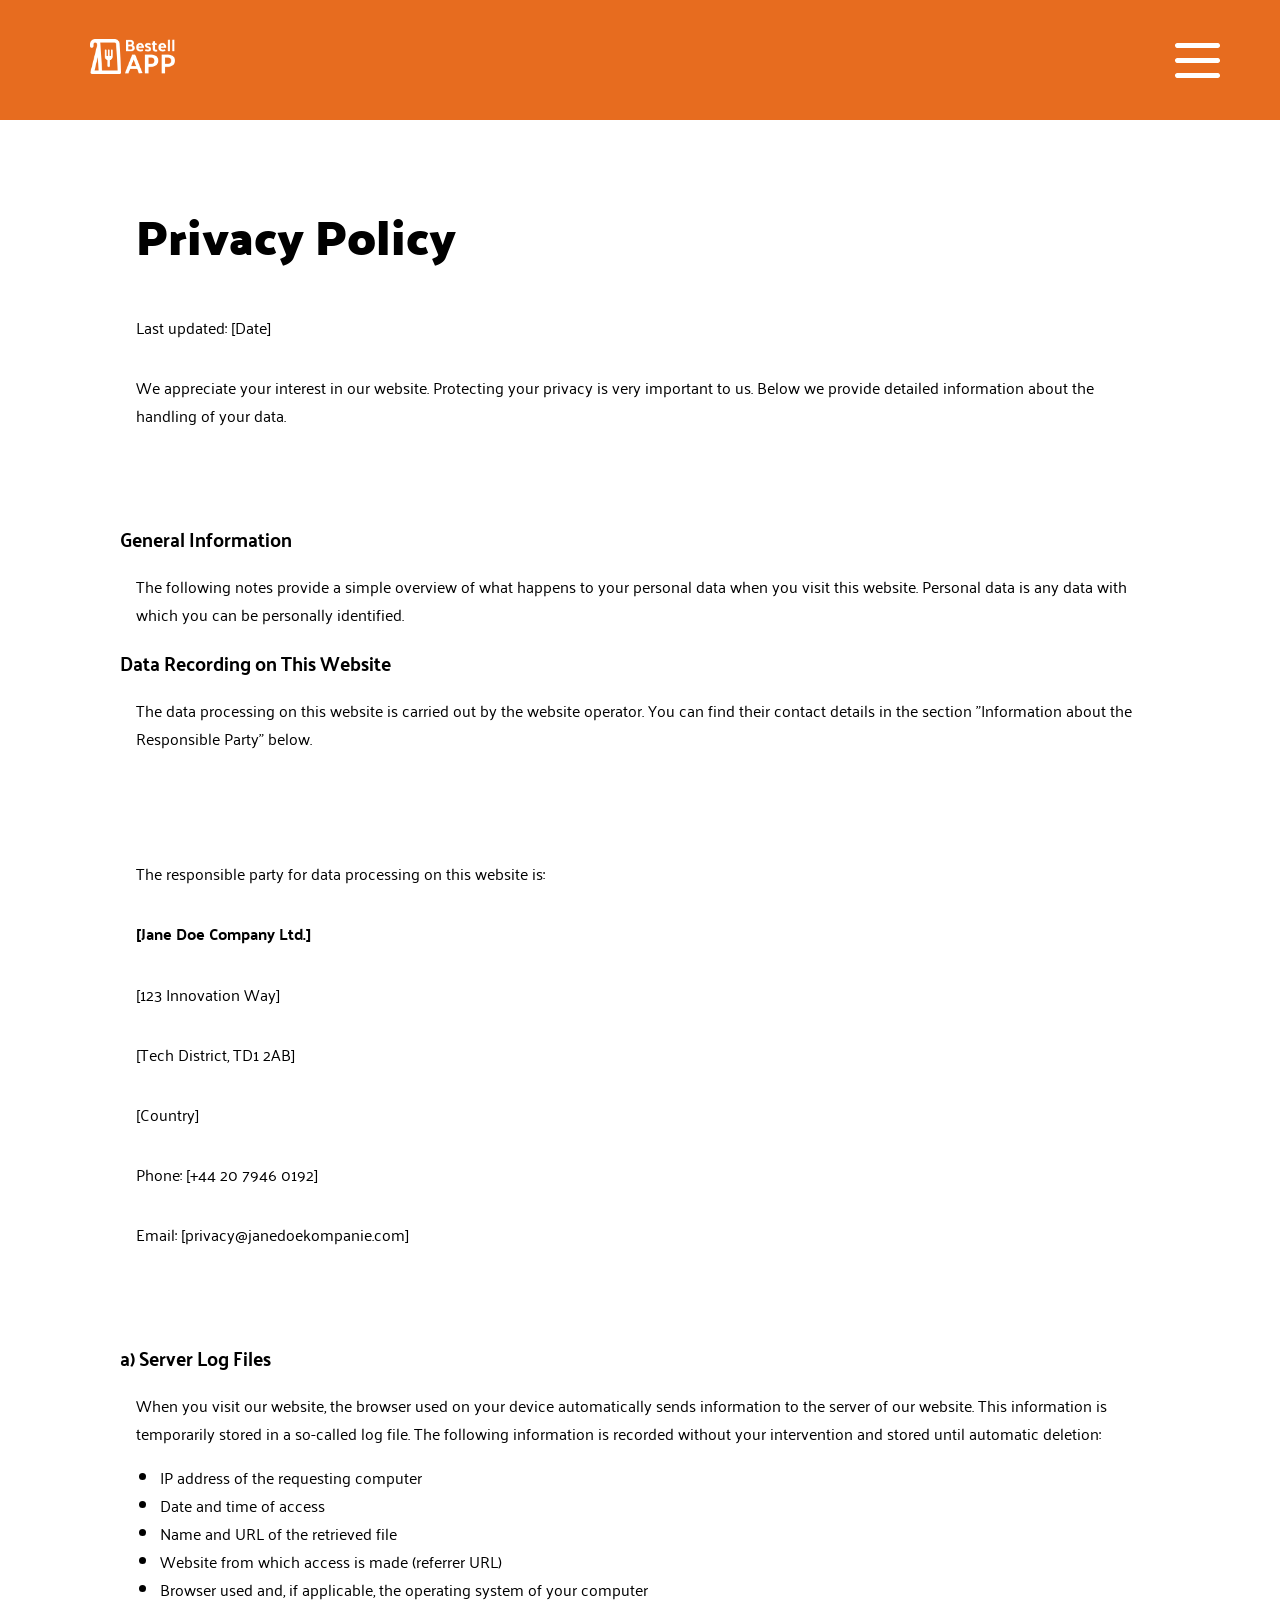
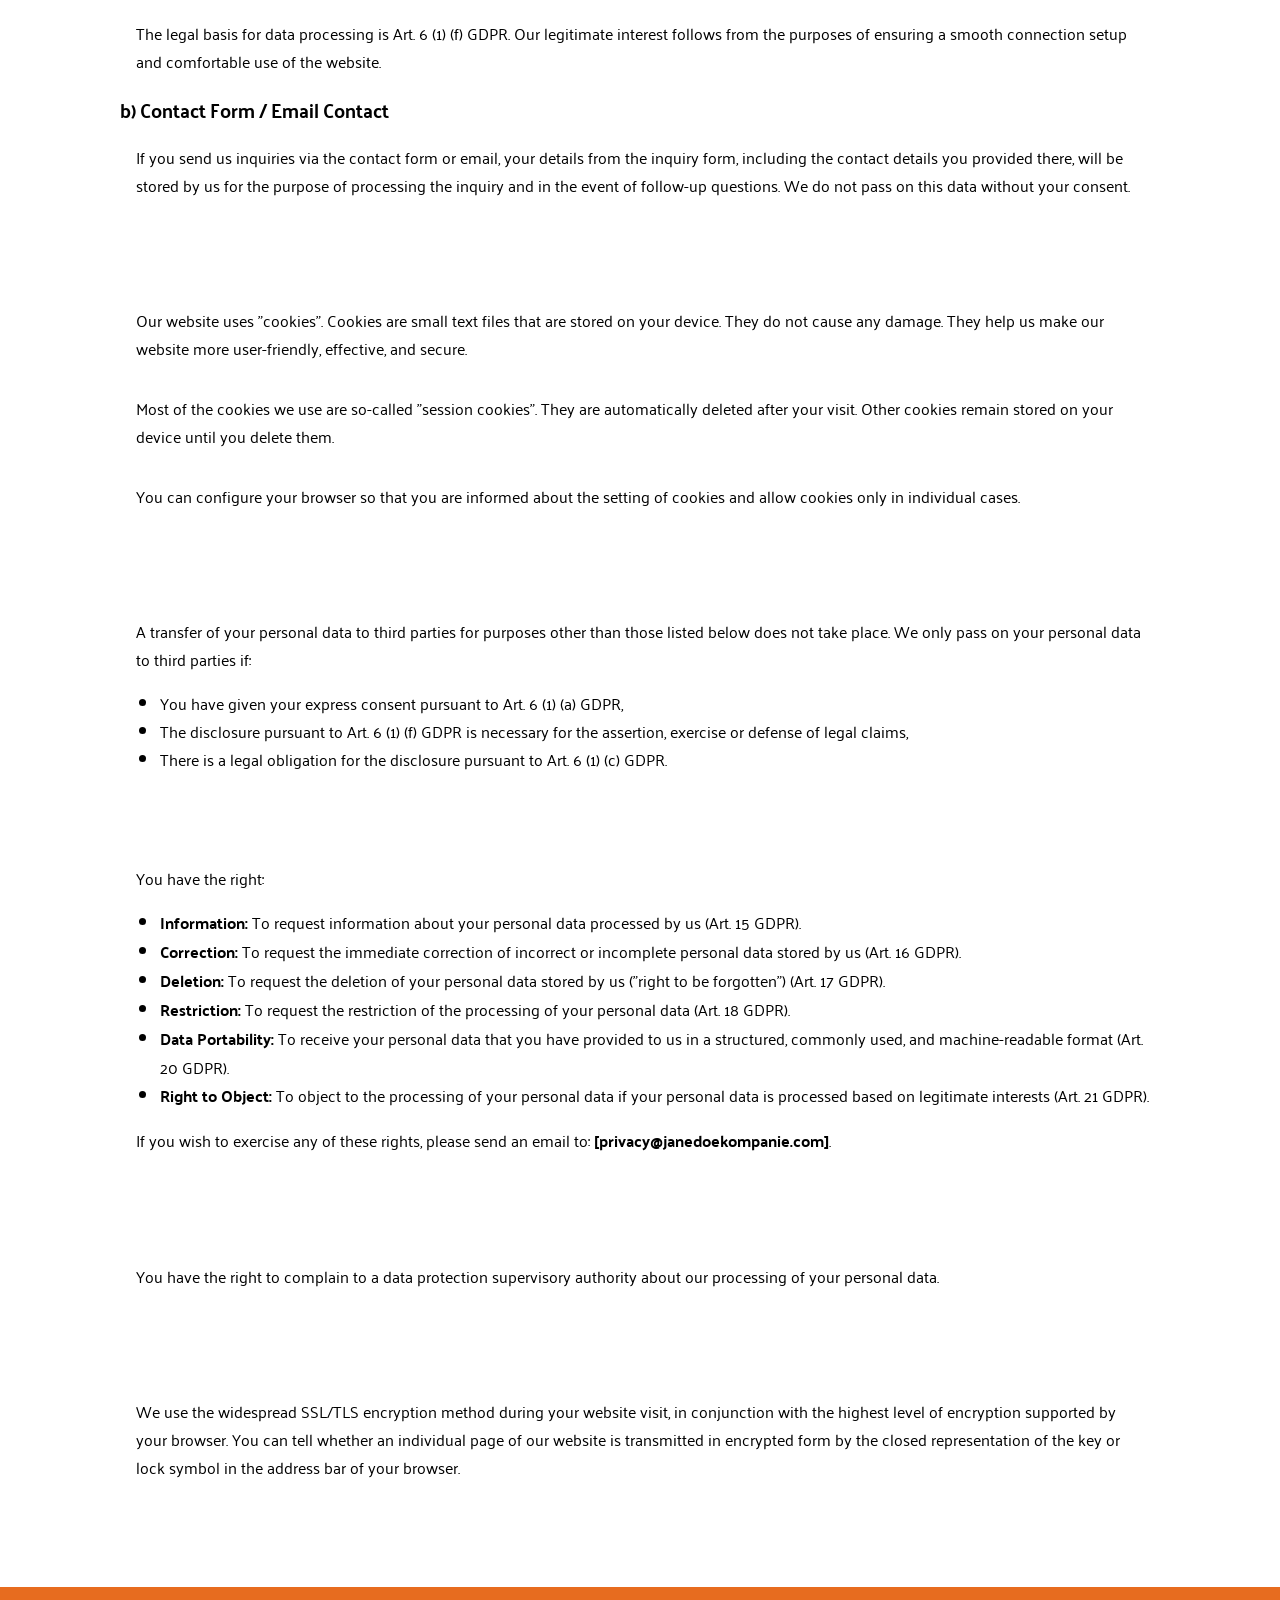
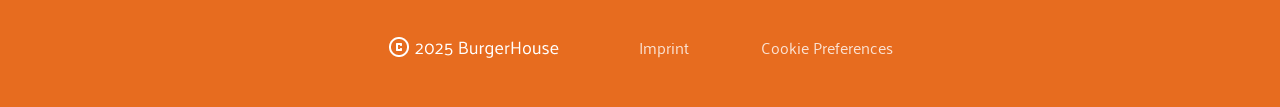
==== commit 9eed332c: "update imprint&cookies" ====
--- a/cookieprivacy.html
+++ b/cookieprivacy.html
@@ -22,412 +22,82 @@
         <img src="./assets/icons/placeholder_menu.png" alt="BurgerMenu Logo">
     </header>
 
-    <main>
-        <div class="imprint">
-      <h1>Datenschutz&shy;erkl&auml;rung</h1>
-      <h2>1. Datenschutz auf einen Blick</h2>
-      <h3>Allgemeine Hinweise</h3>
-      <p>
-        Die folgenden Hinweise geben einen einfachen &Uuml;berblick
-        dar&uuml;ber, was mit Ihren personenbezogenen Daten passiert, wenn Sie
-        diese Website besuchen. Personenbezogene Daten sind alle Daten, mit
-        denen Sie pers&ouml;nlich identifiziert werden k&ouml;nnen.
-        Ausf&uuml;hrliche Informationen zum Thema Datenschutz entnehmen Sie
-        unserer unter diesem Text aufgef&uuml;hrten Datenschutzerkl&auml;rung.
-      </p>
-      <h3>Datenerfassung auf dieser Website</h3>
-      <h4>
-        Wer ist verantwortlich f&uuml;r die Datenerfassung auf dieser Website?
-      </h4>
-      <p>
-        Die Datenverarbeitung auf dieser Website erfolgt durch den
-        Websitebetreiber. Dessen Kontaktdaten k&ouml;nnen Sie dem Abschnitt
-        &bdquo;Hinweis zur Verantwortlichen Stelle&ldquo; in dieser
-        Datenschutzerkl&auml;rung entnehmen.
-      </p>
-      <h4>Wie erfassen wir Ihre Daten?</h4>
-      <p>
-        Ihre Daten werden zum einen dadurch erhoben, dass Sie uns diese
-        mitteilen. Hierbei kann es sich z.&nbsp;B. um Daten handeln, die Sie in
-        ein Kontaktformular eingeben.
-      </p>
-      <p>
-        Andere Daten werden automatisch oder nach Ihrer Einwilligung beim Besuch
-        der Website durch unsere IT-Systeme erfasst. Das sind vor allem
-        technische Daten (z.&nbsp;B. Internetbrowser, Betriebssystem oder
-        Uhrzeit des Seitenaufrufs). Die Erfassung dieser Daten erfolgt
-        automatisch, sobald Sie diese Website betreten.
-      </p>
-      <h4>Wof&uuml;r nutzen wir Ihre Daten?</h4>
-      <p>
-        Ein Teil der Daten wird erhoben, um eine fehlerfreie Bereitstellung der
-        Website zu gew&auml;hrleisten. Andere Daten k&ouml;nnen zur Analyse
-        Ihres Nutzerverhaltens verwendet werden. Sofern &uuml;ber die Website
-        Vertr&auml;ge geschlossen oder angebahnt werden k&ouml;nnen, werden die
-        &uuml;bermittelten Daten auch f&uuml;r Vertragsangebote, Bestellungen
-        oder sonstige Auftragsanfragen verarbeitet.
-      </p>
-      <h4>Welche Rechte haben Sie bez&uuml;glich Ihrer Daten?</h4>
-      <p>
-        Sie haben jederzeit das Recht, unentgeltlich Auskunft &uuml;ber
-        Herkunft, Empf&auml;nger und Zweck Ihrer gespeicherten personenbezogenen
-        Daten zu erhalten. Sie haben au&szlig;erdem ein Recht, die Berichtigung
-        oder L&ouml;schung dieser Daten zu verlangen. Wenn Sie eine Einwilligung
-        zur Datenverarbeitung erteilt haben, k&ouml;nnen Sie diese Einwilligung
-        jederzeit f&uuml;r die Zukunft widerrufen. Au&szlig;erdem haben Sie das
-        Recht, unter bestimmten Umst&auml;nden die Einschr&auml;nkung der
-        Verarbeitung Ihrer personenbezogenen Daten zu verlangen. Des Weiteren
-        steht Ihnen ein Beschwerderecht bei der zust&auml;ndigen
-        Aufsichtsbeh&ouml;rde zu.
-      </p>
-      <p>
-        Hierzu sowie zu weiteren Fragen zum Thema Datenschutz k&ouml;nnen Sie
-        sich jederzeit an uns wenden.
-      </p>
-      <h2>2. Hosting</h2>
-      <p>Wir hosten die Inhalte unserer Website bei folgendem Anbieter:</p>
-      <h3>Externes Hosting</h3>
-      <p>
-        Diese Website wird extern gehostet. Die personenbezogenen Daten, die auf
-        dieser Website erfasst werden, werden auf den Servern des Hosters / der
-        Hoster gespeichert. Hierbei kann es sich v.&nbsp;a. um IP-Adressen,
-        Kontaktanfragen, Meta- und Kommunikationsdaten, Vertragsdaten,
-        Kontaktdaten, Namen, Websitezugriffe und sonstige Daten, die &uuml;ber
-        eine Website generiert werden, handeln.
-      </p>
-      <p>
-        Das externe Hosting erfolgt zum Zwecke der Vertragserf&uuml;llung
-        gegen&uuml;ber unseren potenziellen und bestehenden Kunden (Art. 6 Abs.
-        1 lit. b DSGVO) und im Interesse einer sicheren, schnellen und
-        effizienten Bereitstellung unseres Online-Angebots durch einen
-        professionellen Anbieter (Art. 6 Abs. 1 lit. f DSGVO). Sofern eine
-        entsprechende Einwilligung abgefragt wurde, erfolgt die Verarbeitung
-        ausschlie&szlig;lich auf Grundlage von Art. 6 Abs. 1 lit. a DSGVO und
-        &sect; 25 Abs. 1 TDDDG, soweit die Einwilligung die Speicherung von
-        Cookies oder den Zugriff auf Informationen im Endger&auml;t des Nutzers
-        (z.&nbsp;B. Device-Fingerprinting) im Sinne des TDDDG umfasst. Die
-        Einwilligung ist jederzeit widerrufbar.
-      </p>
-      <p>
-        Unser(e) Hoster wird bzw. werden Ihre Daten nur insoweit verarbeiten,
-        wie dies zur Erf&uuml;llung seiner Leistungspflichten erforderlich ist
-        und unsere Weisungen in Bezug auf diese Daten befolgen.
-      </p>
-      <p>Wir setzen folgende(n) Hoster ein:</p>
-      <p>
-        Musterhosting AG<br />
-        Musterweg 100<br />
-        90210 Musterstadt
-      </p>
-      <h2>3. Allgemeine Hinweise und Pflicht&shy;informationen</h2>
-      <h3>Datenschutz</h3>
-      <p>
-        Die Betreiber dieser Seiten nehmen den Schutz Ihrer pers&ouml;nlichen
-        Daten sehr ernst. Wir behandeln Ihre personenbezogenen Daten vertraulich
-        und entsprechend den gesetzlichen Datenschutzvorschriften sowie dieser
-        Datenschutzerkl&auml;rung.
-      </p>
-      <p>
-        Wenn Sie diese Website benutzen, werden verschiedene personenbezogene
-        Daten erhoben. Personenbezogene Daten sind Daten, mit denen Sie
-        pers&ouml;nlich identifiziert werden k&ouml;nnen. Die vorliegende
-        Datenschutzerkl&auml;rung erl&auml;utert, welche Daten wir erheben und
-        wof&uuml;r wir sie nutzen. Sie erl&auml;utert auch, wie und zu welchem
-        Zweck das geschieht.
-      </p>
-      <p>
-        Wir weisen darauf hin, dass die Daten&uuml;bertragung im Internet
-        (z.&nbsp;B. bei der Kommunikation per E-Mail) Sicherheitsl&uuml;cken
-        aufweisen kann. Ein l&uuml;ckenloser Schutz der Daten vor dem Zugriff
-        durch Dritte ist nicht m&ouml;glich.
-      </p>
-      <h3>Hinweis zur verantwortlichen Stelle</h3>
-      <p>
-        Die verantwortliche Stelle f&uuml;r die Datenverarbeitung auf dieser
-        Website ist:
-      </p>
-      <p>
-        Beispielfirma<br />
-        Musterweg 10<br />
-        90210 Musterstadt
-      </p>
+    <div class="imprint">
+    <h1>Privacy Policy</h1>
+    <p>Last updated: [Date]</p>
+    
+    <p>We appreciate your interest in our website. Protecting your privacy is very important to us. Below we provide detailed information about the handling of your data.</p>
 
-      <p>
-        Telefon: +49 (0) 123 44 55 66<br />
-        E-Mail: info@beispielfirma.de
-      </p>
-      <p>
-        Verantwortliche Stelle ist die nat&uuml;rliche oder juristische Person,
-        die allein oder gemeinsam mit anderen &uuml;ber die Zwecke und Mittel
-        der Verarbeitung von personenbezogenen Daten (z.&nbsp;B. Namen,
-        E-Mail-Adressen o. &Auml;.) entscheidet.
-      </p>
+    <h2>1. An Overview of Data Protection</h2>
+    <h3>General Information</h3>
+    <p>The following notes provide a simple overview of what happens to your personal data when you visit this website. Personal data is any data with which you can be personally identified.</p>
+    <h3>Data Recording on This Website</h3>
+    <p>The data processing on this website is carried out by the website operator. You can find their contact details in the section "Information about the Responsible Party" below.</p>
 
-      <h3>Speicherdauer</h3>
-      <p>
-        Soweit innerhalb dieser Datenschutzerkl&auml;rung keine speziellere
-        Speicherdauer genannt wurde, verbleiben Ihre personenbezogenen Daten bei
-        uns, bis der Zweck f&uuml;r die Datenverarbeitung entf&auml;llt. Wenn
-        Sie ein berechtigtes L&ouml;schersuchen geltend machen oder eine
-        Einwilligung zur Datenverarbeitung widerrufen, werden Ihre Daten
-        gel&ouml;scht, sofern wir keine anderen rechtlich zul&auml;ssigen
-        Gr&uuml;nde f&uuml;r die Speicherung Ihrer personenbezogenen Daten haben
-        (z.&nbsp;B. steuer- oder handelsrechtliche Aufbewahrungsfristen); im
-        letztgenannten Fall erfolgt die L&ouml;schung nach Fortfall dieser
-        Gr&uuml;nde.
-      </p>
-      <h3>
-        Allgemeine Hinweise zu den Rechtsgrundlagen der Datenverarbeitung auf
-        dieser Website
-      </h3>
-      <p>
-        Sofern Sie in die Datenverarbeitung eingewilligt haben, verarbeiten wir
-        Ihre personenbezogenen Daten auf Grundlage von Art. 6 Abs. 1 lit. a
-        DSGVO bzw. Art. 9 Abs. 2 lit. a DSGVO, sofern besondere Datenkategorien
-        nach Art. 9 Abs. 1 DSGVO verarbeitet werden. Im Falle einer
-        ausdr&uuml;cklichen Einwilligung in die &Uuml;bertragung
-        personenbezogener Daten in Drittstaaten erfolgt die Datenverarbeitung
-        au&szlig;erdem auf Grundlage von Art. 49 Abs. 1 lit. a DSGVO. Sofern Sie
-        in die Speicherung von Cookies oder in den Zugriff auf Informationen in
-        Ihr Endger&auml;t (z.&nbsp;B. via Device-Fingerprinting) eingewilligt
-        haben, erfolgt die Datenverarbeitung zus&auml;tzlich auf Grundlage von
-        &sect; 25 Abs. 1 TDDDG. Die Einwilligung ist jederzeit widerrufbar. Sind
-        Ihre Daten zur Vertragserf&uuml;llung oder zur Durchf&uuml;hrung
-        vorvertraglicher Ma&szlig;nahmen erforderlich, verarbeiten wir Ihre
-        Daten auf Grundlage des Art. 6 Abs. 1 lit. b DSGVO. Des Weiteren
-        verarbeiten wir Ihre Daten, sofern diese zur Erf&uuml;llung einer
-        rechtlichen Verpflichtung erforderlich sind auf Grundlage von Art. 6
-        Abs. 1 lit. c DSGVO. Die Datenverarbeitung kann ferner auf Grundlage
-        unseres berechtigten Interesses nach Art. 6 Abs. 1 lit. f DSGVO
-        erfolgen. &Uuml;ber die jeweils im Einzelfall einschl&auml;gigen
-        Rechtsgrundlagen wird in den folgenden Abs&auml;tzen dieser
-        Datenschutzerkl&auml;rung informiert.
-      </p>
-      <h3>Empf&auml;nger von personenbezogenen Daten</h3>
-      <p>
-        Im Rahmen unserer Gesch&auml;ftst&auml;tigkeit arbeiten wir mit
-        verschiedenen externen Stellen zusammen. Dabei ist teilweise auch eine
-        &Uuml;bermittlung von personenbezogenen Daten an diese externen Stellen
-        erforderlich. Wir geben personenbezogene Daten nur dann an externe
-        Stellen weiter, wenn dies im Rahmen einer Vertragserf&uuml;llung
-        erforderlich ist, wenn wir gesetzlich hierzu verpflichtet sind
-        (z.&nbsp;B. Weitergabe von Daten an Steuerbeh&ouml;rden), wenn wir ein
-        berechtigtes Interesse nach Art. 6 Abs. 1 lit. f DSGVO an der Weitergabe
-        haben oder wenn eine sonstige Rechtsgrundlage die Datenweitergabe
-        erlaubt. Beim Einsatz von Auftragsverarbeitern geben wir
-        personenbezogene Daten unserer Kunden nur auf Grundlage eines
-        g&uuml;ltigen Vertrags &uuml;ber Auftragsverarbeitung weiter. Im Falle
-        einer gemeinsamen Verarbeitung wird ein Vertrag &uuml;ber gemeinsame
-        Verarbeitung geschlossen.
-      </p>
-      <h3>Widerruf Ihrer Einwilligung zur Datenverarbeitung</h3>
-      <p>
-        Viele Datenverarbeitungsvorg&auml;nge sind nur mit Ihrer
-        ausdr&uuml;cklichen Einwilligung m&ouml;glich. Sie k&ouml;nnen eine
-        bereits erteilte Einwilligung jederzeit widerrufen. Die
-        Rechtm&auml;&szlig;igkeit der bis zum Widerruf erfolgten
-        Datenverarbeitung bleibt vom Widerruf unber&uuml;hrt.
-      </p>
-      <h3>
-        Widerspruchsrecht gegen die Datenerhebung in besonderen F&auml;llen
-        sowie gegen Direktwerbung (Art. 21 DSGVO)
-      </h3>
-      <p>
-        WENN DIE DATENVERARBEITUNG AUF GRUNDLAGE VON ART. 6 ABS. 1 LIT. E ODER F
-        DSGVO ERFOLGT, HABEN SIE JEDERZEIT DAS RECHT, AUS GR&Uuml;NDEN, DIE SICH
-        AUS IHRER BESONDEREN SITUATION ERGEBEN, GEGEN DIE VERARBEITUNG IHRER
-        PERSONENBEZOGENEN DATEN WIDERSPRUCH EINZULEGEN; DIES GILT AUCH F&Uuml;R
-        EIN AUF DIESE BESTIMMUNGEN GEST&Uuml;TZTES PROFILING. DIE JEWEILIGE
-        RECHTSGRUNDLAGE, AUF DENEN EINE VERARBEITUNG BERUHT, ENTNEHMEN SIE
-        DIESER DATENSCHUTZERKL&Auml;RUNG. WENN SIE WIDERSPRUCH EINLEGEN, WERDEN
-        WIR IHRE BETROFFENEN PERSONENBEZOGENEN DATEN NICHT MEHR VERARBEITEN, ES
-        SEI DENN, WIR K&Ouml;NNEN ZWINGENDE SCHUTZW&Uuml;RDIGE GR&Uuml;NDE
-        F&Uuml;R DIE VERARBEITUNG NACHWEISEN, DIE IHRE INTERESSEN, RECHTE UND
-        FREIHEITEN &Uuml;BERWIEGEN ODER DIE VERARBEITUNG DIENT DER
-        GELTENDMACHUNG, AUS&Uuml;BUNG ODER VERTEIDIGUNG VON
-        RECHTSANSPR&Uuml;CHEN (WIDERSPRUCH NACH ART. 21 ABS. 1 DSGVO).
-      </p>
-      <p>
-        WERDEN IHRE PERSONENBEZOGENEN DATEN VERARBEITET, UM DIREKTWERBUNG ZU
-        BETREIBEN, SO HABEN SIE DAS RECHT, JEDERZEIT WIDERSPRUCH GEGEN DIE
-        VERARBEITUNG SIE BETREFFENDER PERSONENBEZOGENER DATEN ZUM ZWECKE
-        DERARTIGER WERBUNG EINZULEGEN; DIES GILT AUCH F&Uuml;R DAS PROFILING,
-        SOWEIT ES MIT SOLCHER DIREKTWERBUNG IN VERBINDUNG STEHT. WENN SIE
-        WIDERSPRECHEN, WERDEN IHRE PERSONENBEZOGENEN DATEN ANSCHLIESSEND NICHT
-        MEHR ZUM ZWECKE DER DIREKTWERBUNG VERWENDET (WIDERSPRUCH NACH ART. 21
-        ABS. 2 DSGVO).
-      </p>
-      <h3>
-        Beschwerde&shy;recht bei der zust&auml;ndigen Aufsichts&shy;beh&ouml;rde
-      </h3>
-      <p>
-        Im Falle von Verst&ouml;&szlig;en gegen die DSGVO steht den Betroffenen
-        ein Beschwerderecht bei einer Aufsichtsbeh&ouml;rde, insbesondere in dem
-        Mitgliedstaat ihres gew&ouml;hnlichen Aufenthalts, ihres Arbeitsplatzes
-        oder des Orts des mutma&szlig;lichen Versto&szlig;es zu. Das
-        Beschwerderecht besteht unbeschadet anderweitiger verwaltungsrechtlicher
-        oder gerichtlicher Rechtsbehelfe.
-      </p>
-      <h3>Recht auf Daten&shy;&uuml;bertrag&shy;barkeit</h3>
-      <p>
-        Sie haben das Recht, Daten, die wir auf Grundlage Ihrer Einwilligung
-        oder in Erf&uuml;llung eines Vertrags automatisiert verarbeiten, an sich
-        oder an einen Dritten in einem g&auml;ngigen, maschinenlesbaren Format
-        aush&auml;ndigen zu lassen. Sofern Sie die direkte &Uuml;bertragung der
-        Daten an einen anderen Verantwortlichen verlangen, erfolgt dies nur,
-        soweit es technisch machbar ist.
-      </p>
-      <h3>Auskunft, Berichtigung und L&ouml;schung</h3>
-      <p>
-        Sie haben im Rahmen der geltenden gesetzlichen Bestimmungen jederzeit
-        das Recht auf unentgeltliche Auskunft &uuml;ber Ihre gespeicherten
-        personenbezogenen Daten, deren Herkunft und Empf&auml;nger und den Zweck
-        der Datenverarbeitung und ggf. ein Recht auf Berichtigung oder
-        L&ouml;schung dieser Daten. Hierzu sowie zu weiteren Fragen zum Thema
-        personenbezogene Daten k&ouml;nnen Sie sich jederzeit an uns wenden.
-      </p>
-      <h3>Recht auf Einschr&auml;nkung der Verarbeitung</h3>
-      <p>
-        Sie haben das Recht, die Einschr&auml;nkung der Verarbeitung Ihrer
-        personenbezogenen Daten zu verlangen. Hierzu k&ouml;nnen Sie sich
-        jederzeit an uns wenden. Das Recht auf Einschr&auml;nkung der
-        Verarbeitung besteht in folgenden F&auml;llen:
-      </p>
-      <ul>
-        <li>
-          Wenn Sie die Richtigkeit Ihrer bei uns gespeicherten personenbezogenen
-          Daten bestreiten, ben&ouml;tigen wir in der Regel Zeit, um dies zu
-          &uuml;berpr&uuml;fen. F&uuml;r die Dauer der Pr&uuml;fung haben Sie
-          das Recht, die Einschr&auml;nkung der Verarbeitung Ihrer
-          personenbezogenen Daten zu verlangen.
-        </li>
-        <li>
-          Wenn die Verarbeitung Ihrer personenbezogenen Daten
-          unrechtm&auml;&szlig;ig geschah/geschieht, k&ouml;nnen Sie statt der
-          L&ouml;schung die Einschr&auml;nkung der Datenverarbeitung verlangen.
-        </li>
-        <li>
-          Wenn wir Ihre personenbezogenen Daten nicht mehr ben&ouml;tigen, Sie
-          sie jedoch zur Aus&uuml;bung, Verteidigung oder Geltendmachung von
-          Rechtsanspr&uuml;chen ben&ouml;tigen, haben Sie das Recht, statt der
-          L&ouml;schung die Einschr&auml;nkung der Verarbeitung Ihrer
-          personenbezogenen Daten zu verlangen.
-        </li>
-        <li>
-          Wenn Sie einen Widerspruch nach Art. 21 Abs. 1 DSGVO eingelegt haben,
-          muss eine Abw&auml;gung zwischen Ihren und unseren Interessen
-          vorgenommen werden. Solange noch nicht feststeht, wessen Interessen
-          &uuml;berwiegen, haben Sie das Recht, die Einschr&auml;nkung der
-          Verarbeitung Ihrer personenbezogenen Daten zu verlangen.
-        </li>
-      </ul>
-      <p>
-        Wenn Sie die Verarbeitung Ihrer personenbezogenen Daten
-        eingeschr&auml;nkt haben, d&uuml;rfen diese Daten &ndash; von ihrer
-        Speicherung abgesehen &ndash; nur mit Ihrer Einwilligung oder zur
-        Geltendmachung, Aus&uuml;bung oder Verteidigung von
-        Rechtsanspr&uuml;chen oder zum Schutz der Rechte einer anderen
-        nat&uuml;rlichen oder juristischen Person oder aus Gr&uuml;nden eines
-        wichtigen &ouml;ffentlichen Interesses der Europ&auml;ischen Union oder
-        eines Mitgliedstaats verarbeitet werden.
-      </p>
-      <h2>4. Datenerfassung auf dieser Website</h2>
-      <h3>Cookies</h3>
-      <p>
-        Unsere Internetseiten verwenden so genannte &bdquo;Cookies&ldquo;.
-        Cookies sind kleine Datenpakete und richten auf Ihrem Endger&auml;t
-        keinen Schaden an. Sie werden entweder vor&uuml;bergehend f&uuml;r die
-        Dauer einer Sitzung (Session-Cookies) oder dauerhaft (permanente
-        Cookies) auf Ihrem Endger&auml;t gespeichert. Session-Cookies werden
-        nach Ende Ihres Besuchs automatisch gel&ouml;scht. Permanente Cookies
-        bleiben auf Ihrem Endger&auml;t gespeichert, bis Sie diese selbst
-        l&ouml;schen oder eine automatische L&ouml;schung durch Ihren Webbrowser
-        erfolgt.
-      </p>
-      <p>
-        Cookies k&ouml;nnen von uns (First-Party-Cookies) oder von
-        Drittunternehmen stammen (sog. Third-Party-Cookies). Third-Party-Cookies
-        erm&ouml;glichen die Einbindung bestimmter Dienstleistungen von
-        Drittunternehmen innerhalb von Webseiten (z.&nbsp;B. Cookies zur
-        Abwicklung von Zahlungsdienstleistungen).
-      </p>
-      <p>
-        Cookies haben verschiedene Funktionen. Zahlreiche Cookies sind technisch
-        notwendig, da bestimmte Webseitenfunktionen ohne diese nicht
-        funktionieren w&uuml;rden (z.&nbsp;B. die Warenkorbfunktion oder die
-        Anzeige von Videos). Andere Cookies k&ouml;nnen zur Auswertung des
-        Nutzerverhaltens oder zu Werbezwecken verwendet werden.
-      </p>
-      <p>
-        Cookies, die zur Durchf&uuml;hrung des elektronischen
-        Kommunikationsvorgangs, zur Bereitstellung bestimmter, von Ihnen
-        erw&uuml;nschter Funktionen (z.&nbsp;B. f&uuml;r die Warenkorbfunktion)
-        oder zur Optimierung der Website (z.&nbsp;B. Cookies zur Messung des
-        Webpublikums) erforderlich sind (notwendige Cookies), werden auf
-        Grundlage von Art. 6 Abs. 1 lit. f DSGVO gespeichert, sofern keine
-        andere Rechtsgrundlage angegeben wird. Der Websitebetreiber hat ein
-        berechtigtes Interesse an der Speicherung von notwendigen Cookies zur
-        technisch fehlerfreien und optimierten Bereitstellung seiner Dienste.
-        Sofern eine Einwilligung zur Speicherung von Cookies und vergleichbaren
-        Wiedererkennungstechnologien abgefragt wurde, erfolgt die Verarbeitung
-        ausschlie&szlig;lich auf Grundlage dieser Einwilligung (Art. 6 Abs. 1
-        lit. a DSGVO und &sect; 25 Abs. 1 TDDDG); die Einwilligung ist jederzeit
-        widerrufbar.
-      </p>
-      <p>
-        Sie k&ouml;nnen Ihren Browser so einstellen, dass Sie &uuml;ber das
-        Setzen von Cookies informiert werden und Cookies nur im Einzelfall
-        erlauben, die Annahme von Cookies f&uuml;r bestimmte F&auml;lle oder
-        generell ausschlie&szlig;en sowie das automatische L&ouml;schen der
-        Cookies beim Schlie&szlig;en des Browsers aktivieren. Bei der
-        Deaktivierung von Cookies kann die Funktionalit&auml;t dieser Website
-        eingeschr&auml;nkt sein.
-      </p>
-      <p>
-        Sofern weitere Cookies und Dienste auf dieser Website eingesetzt werden,
-        k&ouml;nnen Sie dies dieser Datenschutzerkl&auml;rung entnehmen.
-      </p>
-      <h3>Kontaktformular</h3>
-      <p>
-        Wenn Sie uns per Kontaktformular Anfragen zukommen lassen, werden Ihre
-        Angaben aus dem Anfrageformular inklusive der von Ihnen dort angegebenen
-        Kontaktdaten zwecks Bearbeitung der Anfrage und f&uuml;r den Fall von
-        Anschlussfragen bei uns gespeichert. Diese Daten geben wir nicht ohne
-        Ihre Einwilligung weiter.
-      </p>
-      <p>
-        Die Verarbeitung dieser Daten erfolgt auf Grundlage von Art. 6 Abs. 1
-        lit. b DSGVO, sofern Ihre Anfrage mit der Erf&uuml;llung eines Vertrags
-        zusammenh&auml;ngt oder zur Durchf&uuml;hrung vorvertraglicher
-        Ma&szlig;nahmen erforderlich ist. In allen &uuml;brigen F&auml;llen
-        beruht die Verarbeitung auf unserem berechtigten Interesse an der
-        effektiven Bearbeitung der an uns gerichteten Anfragen (Art. 6 Abs. 1
-        lit. f DSGVO) oder auf Ihrer Einwilligung (Art. 6 Abs. 1 lit. a DSGVO)
-        sofern diese abgefragt wurde; die Einwilligung ist jederzeit
-        widerrufbar.
-      </p>
-      <p>
-        Die von Ihnen im Kontaktformular eingegebenen Daten verbleiben bei uns,
-        bis Sie uns zur L&ouml;schung auffordern, Ihre Einwilligung zur
-        Speicherung widerrufen oder der Zweck f&uuml;r die Datenspeicherung
-        entf&auml;llt (z.&nbsp;B. nach abgeschlossener Bearbeitung Ihrer
-        Anfrage). Zwingende gesetzliche Bestimmungen &ndash; insbesondere
-        Aufbewahrungsfristen &ndash; bleiben unber&uuml;hrt.
-      </p>
-      <p>
-        Quelle: <a href="https://www.e-recht24.de">https://www.e-recht24.de</a>
-      </p>
-      <a
-        href="assets/downloads/datenschutzerklaerung_mathiasmayer_developerakademie_net_de.pdf"
-        download style="padding-left: 16px;"> Datenschutzerklärung zum downloaden!</a>
+    <h2>2. Information about the Responsible Party (Controller)</h2>
+    <p>The responsible party for data processing on this website is:</p>
+    <div class="highlight-box">
+        <p><strong>[Jane Doe Company Ltd.]</strong></p>
+        <p>[123 Innovation Way]</p>
+        <p>[Tech District, TD1 2AB]</p>
+        <p>[Country]</p>
+        <p>Phone: [+44 20 7946 0192]</p>
+        <p>Email: [privacy@janedoekompanie.com]</p>
     </div>
-    </main>
 
-    <!-- <footer class="page_footer">
+    <h2>3. Collection and Storage of Personal Data</h2>
+    
+    <h3>a) Server Log Files</h3>
+    <p>When you visit our website, the browser used on your device automatically sends information to the server of our website. This information is temporarily stored in a so-called log file. The following information is recorded without your intervention and stored until automatic deletion:</p>
+    <ul>
+        <li>IP address of the requesting computer</li>
+        <li>Date and time of access</li>
+        <li>Name and URL of the retrieved file</li>
+        <li>Website from which access is made (referrer URL)</li>
+        <li>Browser used and, if applicable, the operating system of your computer</li>
+    </ul>
+    <p>The legal basis for data processing is Art. 6 (1) (f) GDPR. Our legitimate interest follows from the purposes of ensuring a smooth connection setup and comfortable use of the website.</p>
+
+    <h3>b) Contact Form / Email Contact</h3>
+    <p>If you send us inquiries via the contact form or email, your details from the inquiry form, including the contact details you provided there, will be stored by us for the purpose of processing the inquiry and in the event of follow-up questions. We do not pass on this data without your consent.</p>
+
+    <h2>4. Cookies and Analytical Tools</h2>
+    <p>Our website uses "cookies". Cookies are small text files that are stored on your device. They do not cause any damage. They help us make our website more user-friendly, effective, and secure.</p>
+    <p>Most of the cookies we use are so-called "session cookies". They are automatically deleted after your visit. Other cookies remain stored on your device until you delete them.</p>
+    <p>You can configure your browser so that you are informed about the setting of cookies and allow cookies only in individual cases.</p>
+
+    <h2>5. Sharing of Data</h2>
+    <p>A transfer of your personal data to third parties for purposes other than those listed below does not take place. We only pass on your personal data to third parties if:</p>
+    <ul>
+        <li>You have given your express consent pursuant to Art. 6 (1) (a) GDPR,</li>
+        <li>The disclosure pursuant to Art. 6 (1) (f) GDPR is necessary for the assertion, exercise or defense of legal claims,</li>
+        <li>There is a legal obligation for the disclosure pursuant to Art. 6 (1) (c) GDPR.</li>
+    </ul>
+
+    <h2>6. Your Rights (Data Subject Rights)</h2>
+    <p>You have the right:</p>
+    <ul>
+        <li><strong>Information:</strong> To request information about your personal data processed by us (Art. 15 GDPR).</li>
+        <li><strong>Correction:</strong> To request the immediate correction of incorrect or incomplete personal data stored by us (Art. 16 GDPR).</li>
+        <li><strong>Deletion:</strong> To request the deletion of your personal data stored by us ("right to be forgotten") (Art. 17 GDPR).</li>
+        <li><strong>Restriction:</strong> To request the restriction of the processing of your personal data (Art. 18 GDPR).</li>
+        <li><strong>Data Portability:</strong> To receive your personal data that you have provided to us in a structured, commonly used, and machine-readable format (Art. 20 GDPR).</li>
+        <li><strong>Right to Object:</strong> To object to the processing of your personal data if your personal data is processed based on legitimate interests (Art. 21 GDPR).</li>
+    </ul>
+    <p>If you wish to exercise any of these rights, please send an email to: <strong>[privacy@janedoekompanie.com]</strong>.</p>
+
+    <h2>7. Right to Lodge a Complaint with a Supervisory Authority</h2>
+    <p>You have the right to complain to a data protection supervisory authority about our processing of your personal data.</p>
+
+    <h2>8. Data Security</h2>
+    <p>We use the widespread SSL/TLS encryption method during your website visit, in conjunction with the highest level of encryption supported by your browser. You can tell whether an individual page of our website is transmitted in encrypted form by the closed representation of the key or lock symbol in the address bar of your browser.</p>
+</div>
+
+    <footer class="page_footer">
         <img src="./assets/icons/copyright.png" alt="Copyright">
         <a href="">Imprint</a>
         <a href="">Cookie Preferences</a>
-    </footer> -->
+    </footer>
 
 
 </body>
--- a/style.css
+++ b/style.css
@@ -233,7 +233,7 @@
     background-color: rgba(54, 53, 52, 0.5);
 }
 
-.basket_card_dialog_wrapper{
+.basket_card_dialog_wrapper {
     display: flex;
     flex-direction: column;
 }
@@ -375,9 +375,6 @@
     cursor: pointer;
 }
 
-
-
-
 .page_footer {
     width: 100%;
     height: 120px;
@@ -414,17 +411,17 @@
     display: block;
 }
 
-.button_footer{
+.button_footer {
     position: relative;
 }
 
-.footer_counter{
+.footer_counter {
     position: absolute;
     top: 0;
     right: 0;
     color: var(--light_orange);
     background-color: var(--orange);
-    font-weight:bold;
+    font-weight: bold;
 
     min-width: 18px;
     height: 18px;
@@ -439,22 +436,22 @@
 /* Imprint */
 
 .imprint {
-  padding: 56px 120px 90px;
-  /* height: 100vh; */
-  /* min-height: calc(100vh - 297px); */
+    padding: 56px 120px 90px;
+    /* height: 100vh; */
+    /* min-height: calc(100vh - 297px); */
 }
 
 .imprint h1 {
-  padding: 16px;
-  font-weight: 600;
+    padding: 16px;
+    font-weight: 600;
 }
 
 .imprint p {
-  padding: 16px;
+    padding: 16px;
 }
 
 .imprint h2 {
-  padding: 16px ;
+    padding: 16px;
 }
 
 
@@ -473,7 +470,6 @@
     .menu_header {
         height: 50px;
         border-radius: 4px;
-
     }
 
     h2 {
@@ -491,7 +487,6 @@
         transform: rotate(-180deg);
     }
 
-
 }
 
 @media screen and (max-width: 650px) {
@@ -515,13 +510,13 @@
     }
 
     .page_footer {
-    width: 100%;
-    height: 120px;
-    display: flex;
-    flex-direction: column-reverse;
-    gap: 8px;
-    background-color: var(--orange);
-}
+        width: 100%;
+        height: 120px;
+        display: flex;
+        flex-direction: column-reverse;
+        gap: 8px;
+        background-color: var(--orange);
+    }
 
     .responsive_footer {
 
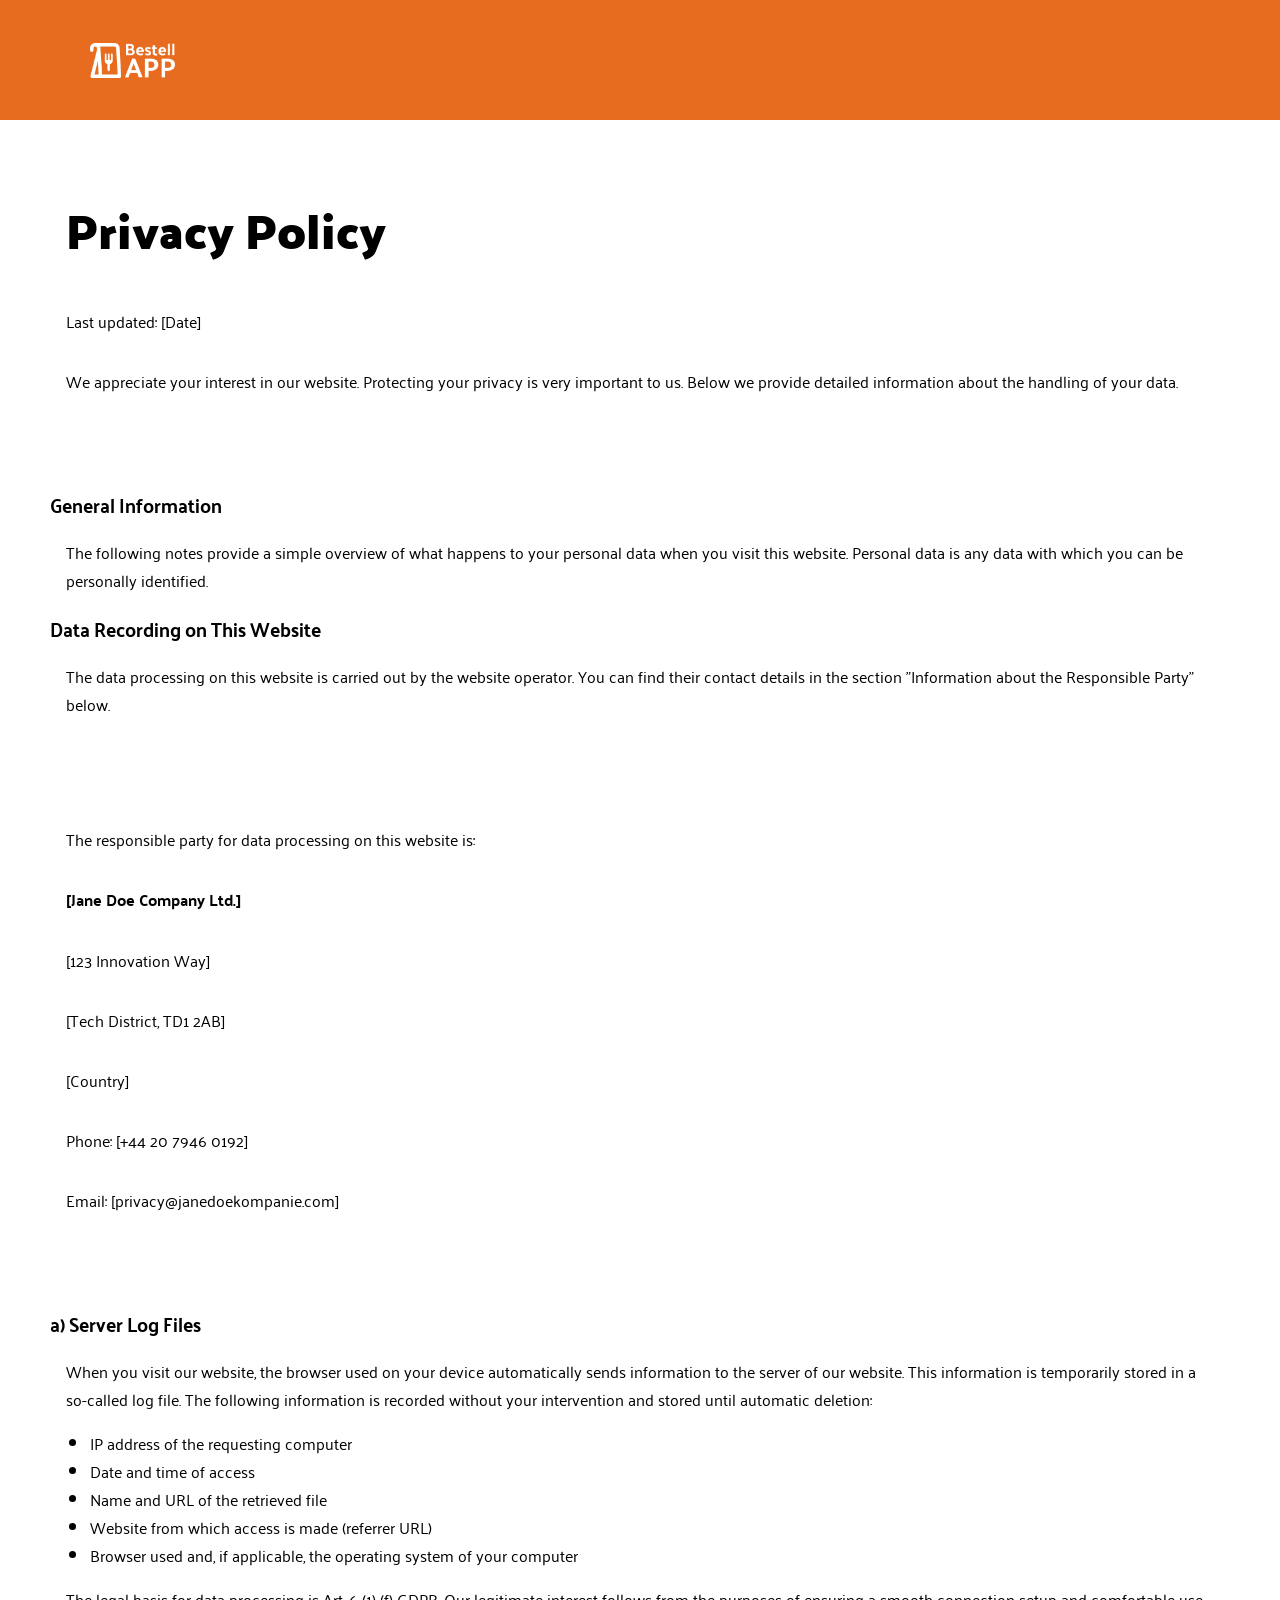
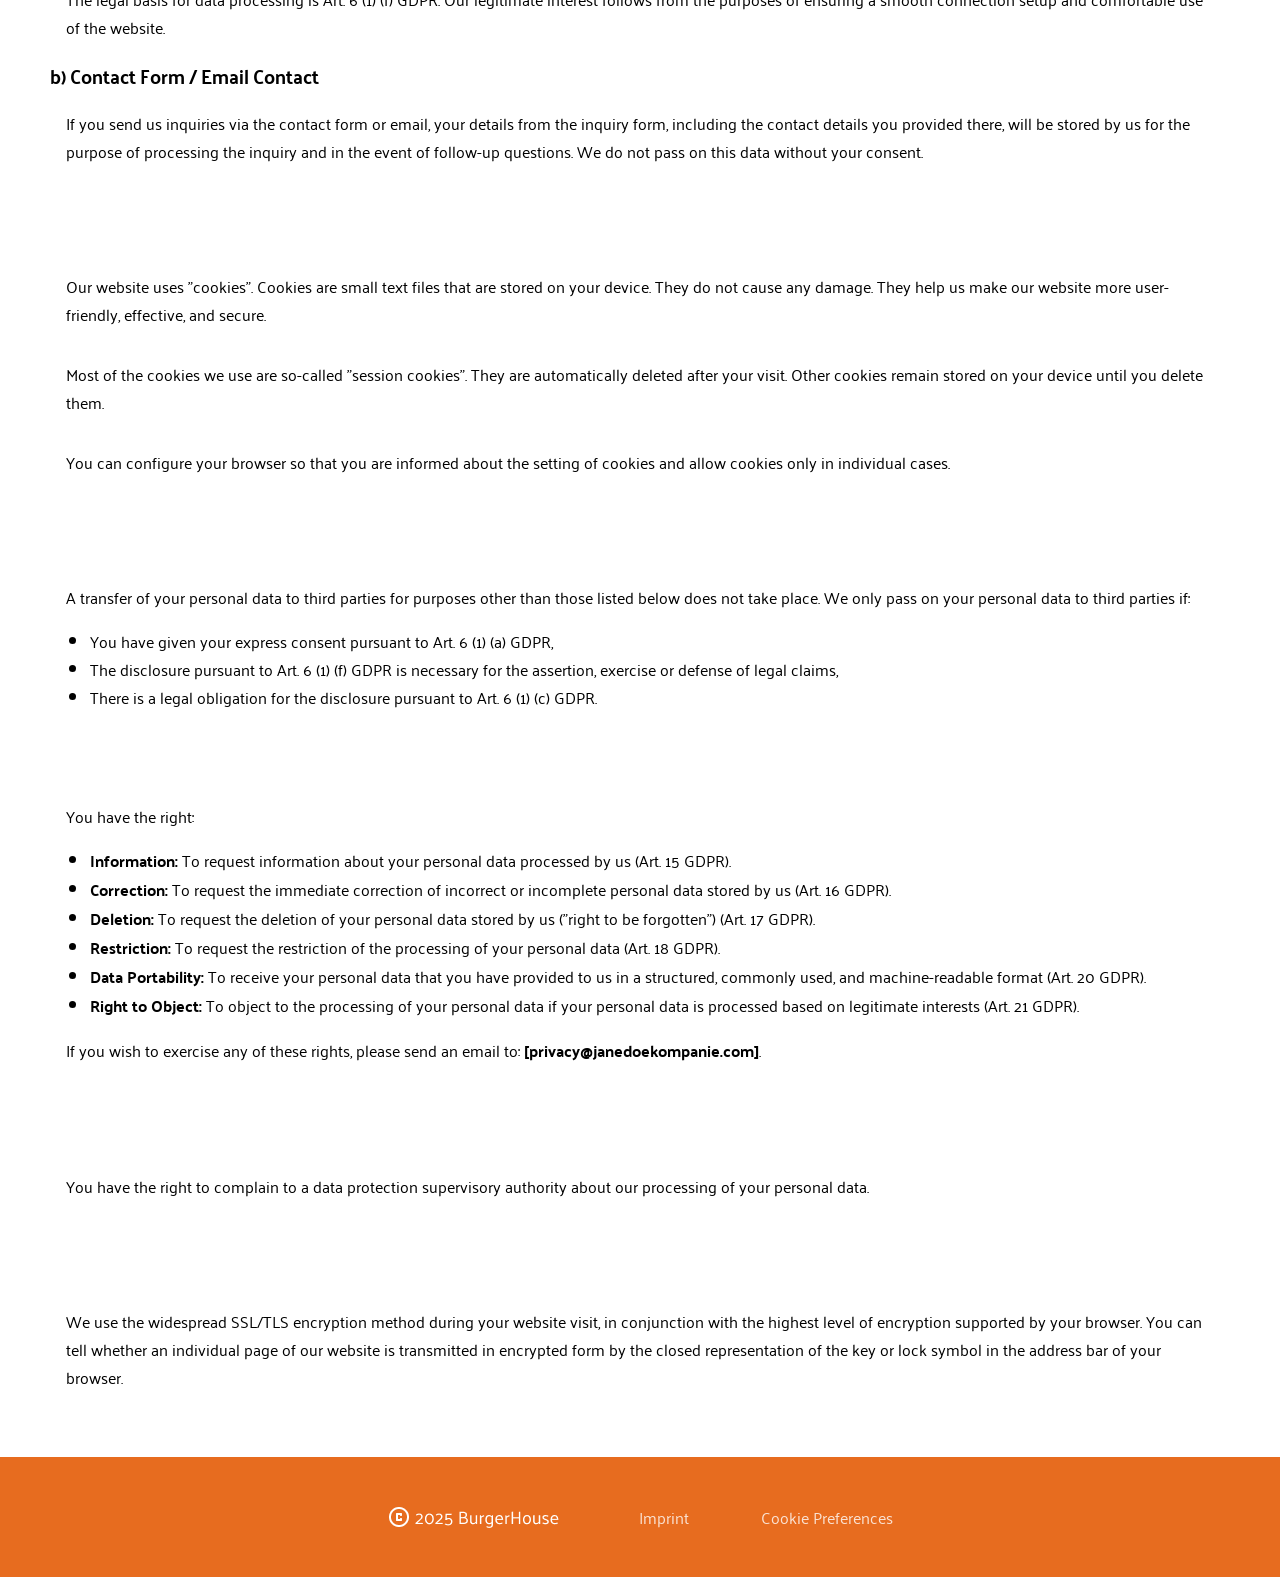
==== commit ee85161c: "clean css, update html imprint&cookie" ====
--- a/cookieprivacy.html
+++ b/cookieprivacy.html
@@ -4,101 +4,125 @@
 <head>
     <meta charset="UTF-8">
     <meta name="viewport" content="width=device-width, initial-scale=1.0">
-    <title>BestellApp</title>
+    <title>Privacy Policy</title>
     <link rel="icon" type="image/x-icon" href="./assets/icons/logo.png" />
     <link rel="stylesheet" href="style.css">
     <link rel="stylesheet" href="./styles/standard.css">
-    <link rel="stylesheet" href="./styles/assets.css">
+    <link rel="stylesheet" href="./styles/dialog.css">
+    <link rel="stylesheet" href="./styles/media.css">
     <link rel="stylesheet" href="./styles/fonts.css">
     <script src="./scripts/data.js"></script>
     <script src="./scripts/templates.js"></script>
     <script src="./script.js" defer></script>
 </head>
 
-
 <body>
     <header class="page_header">
-        <a href="index.html"><img src="./assets/icons/header_logo.png" alt="BestellApp Logo"></a>
-        <img src="./assets/icons/placeholder_menu.png" alt="BurgerMenu Logo">
+        <a href="index.html"><img style="display: block;" src="./assets/icons/header_logo.png"
+                alt="BestellApp Logo"></a>
     </header>
 
-    <div class="imprint">
-    <h1>Privacy Policy</h1>
-    <p>Last updated: [Date]</p>
-    
-    <p>We appreciate your interest in our website. Protecting your privacy is very important to us. Below we provide detailed information about the handling of your data.</p>
+    <main class="imprint">
+        <h1>Privacy Policy</h1>
+        <p>Last updated: [Date]</p>
 
-    <h2>1. An Overview of Data Protection</h2>
-    <h3>General Information</h3>
-    <p>The following notes provide a simple overview of what happens to your personal data when you visit this website. Personal data is any data with which you can be personally identified.</p>
-    <h3>Data Recording on This Website</h3>
-    <p>The data processing on this website is carried out by the website operator. You can find their contact details in the section "Information about the Responsible Party" below.</p>
+        <p>We appreciate your interest in our website. Protecting your privacy is very important to us. Below we provide
+            detailed information about the handling of your data.</p>
 
-    <h2>2. Information about the Responsible Party (Controller)</h2>
-    <p>The responsible party for data processing on this website is:</p>
-    <div class="highlight-box">
-        <p><strong>[Jane Doe Company Ltd.]</strong></p>
-        <p>[123 Innovation Way]</p>
-        <p>[Tech District, TD1 2AB]</p>
-        <p>[Country]</p>
-        <p>Phone: [+44 20 7946 0192]</p>
-        <p>Email: [privacy@janedoekompanie.com]</p>
-    </div>
+        <h2>1. An Overview of Data Protection</h2>
+        <h3>General Information</h3>
+        <p>The following notes provide a simple overview of what happens to your personal data when you visit this
+            website. Personal data is any data with which you can be personally identified.</p>
+        <h3>Data Recording on This Website</h3>
+        <p>The data processing on this website is carried out by the website operator. You can find their contact
+            details in the section "Information about the Responsible Party" below.</p>
 
-    <h2>3. Collection and Storage of Personal Data</h2>
-    
-    <h3>a) Server Log Files</h3>
-    <p>When you visit our website, the browser used on your device automatically sends information to the server of our website. This information is temporarily stored in a so-called log file. The following information is recorded without your intervention and stored until automatic deletion:</p>
-    <ul>
-        <li>IP address of the requesting computer</li>
-        <li>Date and time of access</li>
-        <li>Name and URL of the retrieved file</li>
-        <li>Website from which access is made (referrer URL)</li>
-        <li>Browser used and, if applicable, the operating system of your computer</li>
-    </ul>
-    <p>The legal basis for data processing is Art. 6 (1) (f) GDPR. Our legitimate interest follows from the purposes of ensuring a smooth connection setup and comfortable use of the website.</p>
+        <h2>2. Information about the Responsible Party (Controller)</h2>
+        <p>The responsible party for data processing on this website is:</p>
+        <div class="highlight-box">
+            <p><strong>[Jane Doe Company Ltd.]</strong></p>
+            <p>[123 Innovation Way]</p>
+            <p>[Tech District, TD1 2AB]</p>
+            <p>[Country]</p>
+            <p>Phone: [+44 20 7946 0192]</p>
+            <p>Email: [privacy@janedoekompanie.com]</p>
+        </div>
 
-    <h3>b) Contact Form / Email Contact</h3>
-    <p>If you send us inquiries via the contact form or email, your details from the inquiry form, including the contact details you provided there, will be stored by us for the purpose of processing the inquiry and in the event of follow-up questions. We do not pass on this data without your consent.</p>
+        <h2>3. Collection and Storage of Personal Data</h2>
 
-    <h2>4. Cookies and Analytical Tools</h2>
-    <p>Our website uses "cookies". Cookies are small text files that are stored on your device. They do not cause any damage. They help us make our website more user-friendly, effective, and secure.</p>
-    <p>Most of the cookies we use are so-called "session cookies". They are automatically deleted after your visit. Other cookies remain stored on your device until you delete them.</p>
-    <p>You can configure your browser so that you are informed about the setting of cookies and allow cookies only in individual cases.</p>
+        <h3>a) Server Log Files</h3>
+        <p>When you visit our website, the browser used on your device automatically sends information to the server of
+            our website. This information is temporarily stored in a so-called log file. The following information is
+            recorded without your intervention and stored until automatic deletion:</p>
+        <ul>
+            <li>IP address of the requesting computer</li>
+            <li>Date and time of access</li>
+            <li>Name and URL of the retrieved file</li>
+            <li>Website from which access is made (referrer URL)</li>
+            <li>Browser used and, if applicable, the operating system of your computer</li>
+        </ul>
+        <p>The legal basis for data processing is Art. 6 (1) (f) GDPR. Our legitimate interest follows from the purposes
+            of ensuring a smooth connection setup and comfortable use of the website.</p>
 
-    <h2>5. Sharing of Data</h2>
-    <p>A transfer of your personal data to third parties for purposes other than those listed below does not take place. We only pass on your personal data to third parties if:</p>
-    <ul>
-        <li>You have given your express consent pursuant to Art. 6 (1) (a) GDPR,</li>
-        <li>The disclosure pursuant to Art. 6 (1) (f) GDPR is necessary for the assertion, exercise or defense of legal claims,</li>
-        <li>There is a legal obligation for the disclosure pursuant to Art. 6 (1) (c) GDPR.</li>
-    </ul>
+        <h3>b) Contact Form / Email Contact</h3>
+        <p>If you send us inquiries via the contact form or email, your details from the inquiry form, including the
+            contact details you provided there, will be stored by us for the purpose of processing the inquiry and in
+            the event of follow-up questions. We do not pass on this data without your consent.</p>
 
-    <h2>6. Your Rights (Data Subject Rights)</h2>
-    <p>You have the right:</p>
-    <ul>
-        <li><strong>Information:</strong> To request information about your personal data processed by us (Art. 15 GDPR).</li>
-        <li><strong>Correction:</strong> To request the immediate correction of incorrect or incomplete personal data stored by us (Art. 16 GDPR).</li>
-        <li><strong>Deletion:</strong> To request the deletion of your personal data stored by us ("right to be forgotten") (Art. 17 GDPR).</li>
-        <li><strong>Restriction:</strong> To request the restriction of the processing of your personal data (Art. 18 GDPR).</li>
-        <li><strong>Data Portability:</strong> To receive your personal data that you have provided to us in a structured, commonly used, and machine-readable format (Art. 20 GDPR).</li>
-        <li><strong>Right to Object:</strong> To object to the processing of your personal data if your personal data is processed based on legitimate interests (Art. 21 GDPR).</li>
-    </ul>
-    <p>If you wish to exercise any of these rights, please send an email to: <strong>[privacy@janedoekompanie.com]</strong>.</p>
+        <h2>4. Cookies and Analytical Tools</h2>
+        <p>Our website uses "cookies". Cookies are small text files that are stored on your device. They do not cause
+            any damage. They help us make our website more user-friendly, effective, and secure.</p>
+        <p>Most of the cookies we use are so-called "session cookies". They are automatically deleted after your visit.
+            Other cookies remain stored on your device until you delete them.</p>
+        <p>You can configure your browser so that you are informed about the setting of cookies and allow cookies only
+            in individual cases.</p>
 
-    <h2>7. Right to Lodge a Complaint with a Supervisory Authority</h2>
-    <p>You have the right to complain to a data protection supervisory authority about our processing of your personal data.</p>
+        <h2>5. Sharing of Data</h2>
+        <p>A transfer of your personal data to third parties for purposes other than those listed below does not take
+            place. We only pass on your personal data to third parties if:</p>
+        <ul>
+            <li>You have given your express consent pursuant to Art. 6 (1) (a) GDPR,</li>
+            <li>The disclosure pursuant to Art. 6 (1) (f) GDPR is necessary for the assertion, exercise or defense of
+                legal claims,</li>
+            <li>There is a legal obligation for the disclosure pursuant to Art. 6 (1) (c) GDPR.</li>
+        </ul>
 
-    <h2>8. Data Security</h2>
-    <p>We use the widespread SSL/TLS encryption method during your website visit, in conjunction with the highest level of encryption supported by your browser. You can tell whether an individual page of our website is transmitted in encrypted form by the closed representation of the key or lock symbol in the address bar of your browser.</p>
-</div>
+        <h2>6. Your Rights (Data Subject Rights)</h2>
+        <p>You have the right:</p>
+        <ul>
+            <li><strong>Information:</strong> To request information about your personal data processed by us (Art. 15
+                GDPR).</li>
+            <li><strong>Correction:</strong> To request the immediate correction of incorrect or incomplete personal
+                data stored by us (Art. 16 GDPR).</li>
+            <li><strong>Deletion:</strong> To request the deletion of your personal data stored by us ("right to be
+                forgotten") (Art. 17 GDPR).</li>
+            <li><strong>Restriction:</strong> To request the restriction of the processing of your personal data (Art.
+                18 GDPR).</li>
+            <li><strong>Data Portability:</strong> To receive your personal data that you have provided to us in a
+                structured, commonly used, and machine-readable format (Art. 20 GDPR).</li>
+            <li><strong>Right to Object:</strong> To object to the processing of your personal data if your personal
+                data is processed based on legitimate interests (Art. 21 GDPR).</li>
+        </ul>
+        <p>If you wish to exercise any of these rights, please send an email to:
+            <strong>[privacy@janedoekompanie.com]</strong>.
+        </p>
+
+        <h2>7. Right to Lodge a Complaint with a Supervisory Authority</h2>
+        <p>You have the right to complain to a data protection supervisory authority about our processing of your
+            personal data.</p>
+
+        <h2>8. Data Security</h2>
+        <p>We use the widespread SSL/TLS encryption method during your website visit, in conjunction with the highest
+            level of encryption supported by your browser. You can tell whether an individual page of our website is
+            transmitted in encrypted form by the closed representation of the key or lock symbol in the address bar of
+            your browser.</p>
+    </main>
 
     <footer class="page_footer">
         <img src="./assets/icons/copyright.png" alt="Copyright">
-        <a href="">Imprint</a>
-        <a href="">Cookie Preferences</a>
+        <a href="imprint.html">Imprint</a>
+        <a href="cookieprivacy.html">Cookie Preferences</a>
     </footer>
-
 
 </body>
 
--- a/style.css
+++ b/style.css
@@ -72,23 +72,22 @@
 }
 
 .headline_wrapper {
-    display: flex;
-    align-items: center;
+    width: 100%;
+    display: flex;
+    align-items: center;
+    justify-content: center;
     gap: 16px;
 }
 
 .headline_rating {
+    height: 40px;
     display: flex;
     align-items: center;
     gap: 8px;
-    padding: 4px 5px;
-    border-radius: 4px;
+    padding: 0px 5px;
+    border-radius: 5px;
     background-color: var(--light_orange);
 }
-
-/* Main content */
-
-
 
 .menu_header {
     width: 100%;
@@ -111,17 +110,15 @@
 
 .menu_header_icon {
     width: 25px;
-    transform: rotate(-180deg);
 }
 
 details {
     padding: 10px;
 }
 
-/* details[open] img:nth-child(2)  {
+details[open] .menu_header_icon {
     transform: rotate(-180deg);
-} */
-
+}
 
 .menu_card_wrapper {
     padding: 16px 50px;
@@ -159,10 +156,11 @@
 }
 
 .menu_price {
+    height: 100%;
     display: flex;
     flex-direction: column;
     align-items: flex-end;
-    gap: 64px;
+    justify-content: space-between;
     font-weight: bold;
 }
 
@@ -178,10 +176,7 @@
     cursor: pointer;
 }
 
-/* Main Aufteilung */
-
 .main_wrapper {
-
     display: flex;
     flex-grow: 1;
 }
@@ -217,61 +212,6 @@
     padding: 8px 0px;
 }
 
-dialog {
-    top: 50%;
-    left: 50%;
-    transform: translate(-50%, -50%);
-    background-color: var(--dark_grey);
-    border-radius: 15px;
-    border: none;
-    width: 300px;
-    height: 580px;
-    color: var(--light_orange);
-}
-
-dialog::backdrop {
-    background-color: rgba(54, 53, 52, 0.5);
-}
-
-.basket_card_dialog_wrapper {
-    display: flex;
-    flex-direction: column;
-}
-
-.basket_dialog_wrapper {
-    width: 100%;
-    background-color: var(--dark_grey);
-    color: var(--light_orange);
-    display: flex;
-    flex-direction: column;
-    align-items: center;
-    text-align: center;
-}
-
-.basket_dialog_wrapper p {
-    padding-top: 36px;
-}
-
-.basket_dialog_header {
-    display: flex;
-    align-items: start;
-    justify-content: flex-end;
-    padding-bottom: 16px;
-}
-
-.basket_dialog {
-    width: 100%;
-    height: 580px;
-    padding: 16px;
-    border-radius: 15px;
-    background-color: var(--dark_grey);
-    /* color: var(--light_orange); */
-    display: flex;
-    flex-direction: column;
-    justify-content: space-evenly;
-    align-items: center;
-}
-
 .empty_basket_img {
     width: 100px;
     padding-top: 36px;
@@ -397,7 +337,6 @@
 
 .responsive_footer {
     display: none;
-    /* display: flex; */
     width: 100%;
     height: 80px;
     background-color: var(--dark_grey);
@@ -422,11 +361,9 @@
     color: var(--light_orange);
     background-color: var(--orange);
     font-weight: bold;
-
     min-width: 18px;
     height: 18px;
     border-radius: 50%;
-
     display: flex;
     justify-content: center;
     align-items: center;
@@ -436,9 +373,7 @@
 /* Imprint */
 
 .imprint {
-    padding: 56px 120px 90px;
-    /* height: 100vh; */
-    /* min-height: calc(100vh - 297px); */
+    padding: 50px;
 }
 
 .imprint h1 {
@@ -455,165 +390,3 @@
 }
 
 
-@media screen and (max-width: 500px) {
-
-    .hero>img {
-        width: 150px;
-        height: 150px;
-        top: 350px;
-    }
-
-    .headline_rating img {
-        height: 16px;
-    }
-
-    .menu_header {
-        height: 50px;
-        border-radius: 4px;
-    }
-
-    h2 {
-        padding-left: 80px;
-    }
-
-    .menu_header_img {
-        height: 70px;
-        position: absolute;
-        top: -15px;
-    }
-
-    .menu_header_icon {
-        width: 25px;
-        transform: rotate(-180deg);
-    }
-
-}
-
-@media screen and (max-width: 650px) {
-
-    h1 {
-        font-size: 2rem;
-    }
-
-    .headline>p {
-        font-size: 1.3rem;
-        padding: 0px 8px;
-    }
-
-    .menu_wrapper {
-        width: 100%;
-        gap: 50px;
-    }
-
-    .basket_wrapper {
-        display: none;
-    }
-
-    .page_footer {
-        width: 100%;
-        height: 120px;
-        display: flex;
-        flex-direction: column-reverse;
-        gap: 8px;
-        background-color: var(--orange);
-    }
-
-    .responsive_footer {
-
-        display: flex;
-        width: 100%;
-        height: 80px;
-        background-color: var(--dark_grey);
-        justify-content: space-evenly;
-        align-items: center;
-        flex-shrink: 0;
-    }
-
-}
-
-@media screen and (max-width: 930px) {
-
-    .menu_card_wrapper {
-        padding: 16px 25px;
-
-    }
-
-    .menu_img_wrapper {
-        display: flex;
-        flex-direction: column;
-        align-items: center;
-        gap: 24px;
-    }
-
-    .menu_card h3 {
-        text-align: center;
-    }
-
-    .menu_card p {
-        text-align: center;
-    }
-}
-
-@media screen and (max-width: 1060px) {
-
-    .menu_header {
-        padding-left: 45px;
-        padding-right: 10px;
-    }
-
-    .menu_card {
-        width: 100%;
-        height: auto;
-        display: flex;
-        flex-direction: column;
-        justify-content: space-between;
-        align-items: center;
-        gap: 16px;
-    }
-
-    .menu_img_wrapper {
-        display: flex;
-        align-items: center;
-        gap: 24px;
-    }
-
-    .menu_card img {
-        width: 200px;
-        height: 120px;
-    }
-
-    .menu_text {
-        max-width: 500px;
-        text-align: left;
-        overflow-wrap: break-word;
-    }
-
-    .menu_price {
-        display: flex;
-        flex-direction: row;
-        /* justify-content: space-between; */
-        /* gap: 50px; */
-    }
-
-    .add_basket_btn {
-        width: 130px;
-    }
-
-    .menu_price {
-        display: flex;
-        gap: 8px;
-        align-items: center;
-    }
-
-}
-
-
-@media screen and (min-width: 1440px) {
-    .page_header {
-        padding: 0px max(200px, calc(50% - 720px));
-    }
-
-    main {
-        padding: 100px max(200px, calc(50% - 720px));
-    }
-}
--- a/styles/standard.css
+++ b/styles/standard.css
@@ -8,4 +8,13 @@
     margin: 0px;
     box-sizing: border-box;
     scroll-behavior: smooth;
+}
+
+.button_img {
+    padding: 0;
+    border: none;
+    background: none;
+    line-height: 0;
+    cursor: pointer;
+    overflow: hidden;
 }
--- a/styles/dialog.css
+++ b/styles/dialog.css
@@ -0,0 +1,55 @@
+dialog {
+    top: 50%;
+    left: 50%;
+    transform: translate(-50%, -50%);
+    background-color: var(--dark_grey);
+    border-radius: 15px;
+    border: none;
+    width: 300px;
+    height: 580px;
+    color: var(--light_orange);
+}
+
+dialog::backdrop {
+    background-color: rgba(54, 53, 52, 0.5);
+}
+
+.basket_card_dialog_wrapper {
+    display: flex;
+    flex-direction: column;
+}
+
+.basket_dialog_wrapper {
+    width: 100%;
+    background-color: var(--dark_grey);
+    color: var(--light_orange);
+    display: flex;
+    flex-direction: column;
+    align-items: center;
+    text-align: center;
+}
+
+.basket_dialog_wrapper p {
+    padding-top: 36px;
+    font-size: 1.3rem;
+    font-weight: bold;
+}
+
+.basket_dialog_header {
+    display: flex;
+    align-items: start;
+    justify-content: flex-end;
+    padding-bottom: 16px;
+}
+
+.basket_dialog {
+    width: 100%;
+    height: 580px;
+    padding: 16px;
+    border-radius: 15px;
+    background-color: var(--dark_grey);
+    display: flex;
+    flex-direction: column;
+    justify-content: space-evenly;
+    align-items: center;
+}
--- a/styles/media.css
+++ b/styles/media.css
@@ -0,0 +1,138 @@
+@media screen and (max-width: 500px) {
+    .page_header {
+        height: 60px;
+        padding: 0px 30px;
+    }
+
+    .page_header img:first-child{
+        height: 25px;
+    }
+
+    .page_header img:last-child{
+        display: none;
+    }
+    .hero>img {
+        width: 150px;
+        height: 150px;
+        top: 350px;
+    }
+
+    h1 {
+        font-size: 2rem;
+    }
+
+    .headline>p {
+        font-size: 1rem;
+    }
+
+    .headline_rating img {
+        height: 16px;
+    }
+
+    .menu_header {
+        height: 50px;
+        border-radius: 4px;
+    }
+
+    h2 {
+        padding-left: 80px;
+    }
+
+    .menu_header_img {
+        height: 70px;
+        position: absolute;
+        top: -15px;
+    }
+
+    .menu_header_icon {
+        width: 25px;
+    }
+}
+
+@media screen and (max-width: 650px) {
+    .headline_wrapper {
+        flex-direction: column-reverse;
+        gap: 0px;
+    }
+
+    .headline>p {
+        font-size: 1.3rem;
+        padding: 0px 8px;
+    }
+
+    .menu_wrapper {
+        width: 100%;
+        gap: 50px;
+    }
+
+    .basket_wrapper {
+        display: none;
+    }
+
+    .page_footer {
+        height: 120px;
+        flex-direction: column-reverse;
+        gap: 8px;
+    }
+
+    .responsive_footer {
+        display: flex;
+    }
+}
+
+@media screen and (max-width: 930px) {
+    .menu_card_wrapper {
+        padding: 16px 25px;
+    }
+
+    .menu_img_wrapper {
+        flex-direction: column;
+    }
+
+    .menu_card h3 {
+        text-align: center;
+    }
+
+    .menu_card p {
+        text-align: center;
+    }
+}
+
+@media screen and (max-width: 1060px) {
+    .menu_header {
+        padding-left: 45px;
+        padding-right: 10px;
+    }
+
+    .menu_card {
+        width: 100%;
+        height: auto;
+        flex-direction: column;
+    }
+
+    .menu_text {
+        max-width: 500px;
+        text-align: left;
+        overflow-wrap: break-word;
+    }
+
+    .menu_price {
+        width: 100%;
+        flex-direction: row;
+        align-items: center;
+    }
+
+    .add_basket_btn {
+        width: 130px;
+    }
+}
+
+@media screen and (min-width: 1440px) {
+    .page_header {
+        padding: 0px max(200px, calc(50% - 720px));
+    }
+
+    main {
+        padding: 100px max(200px, calc(50% - 720px));
+    }
+}
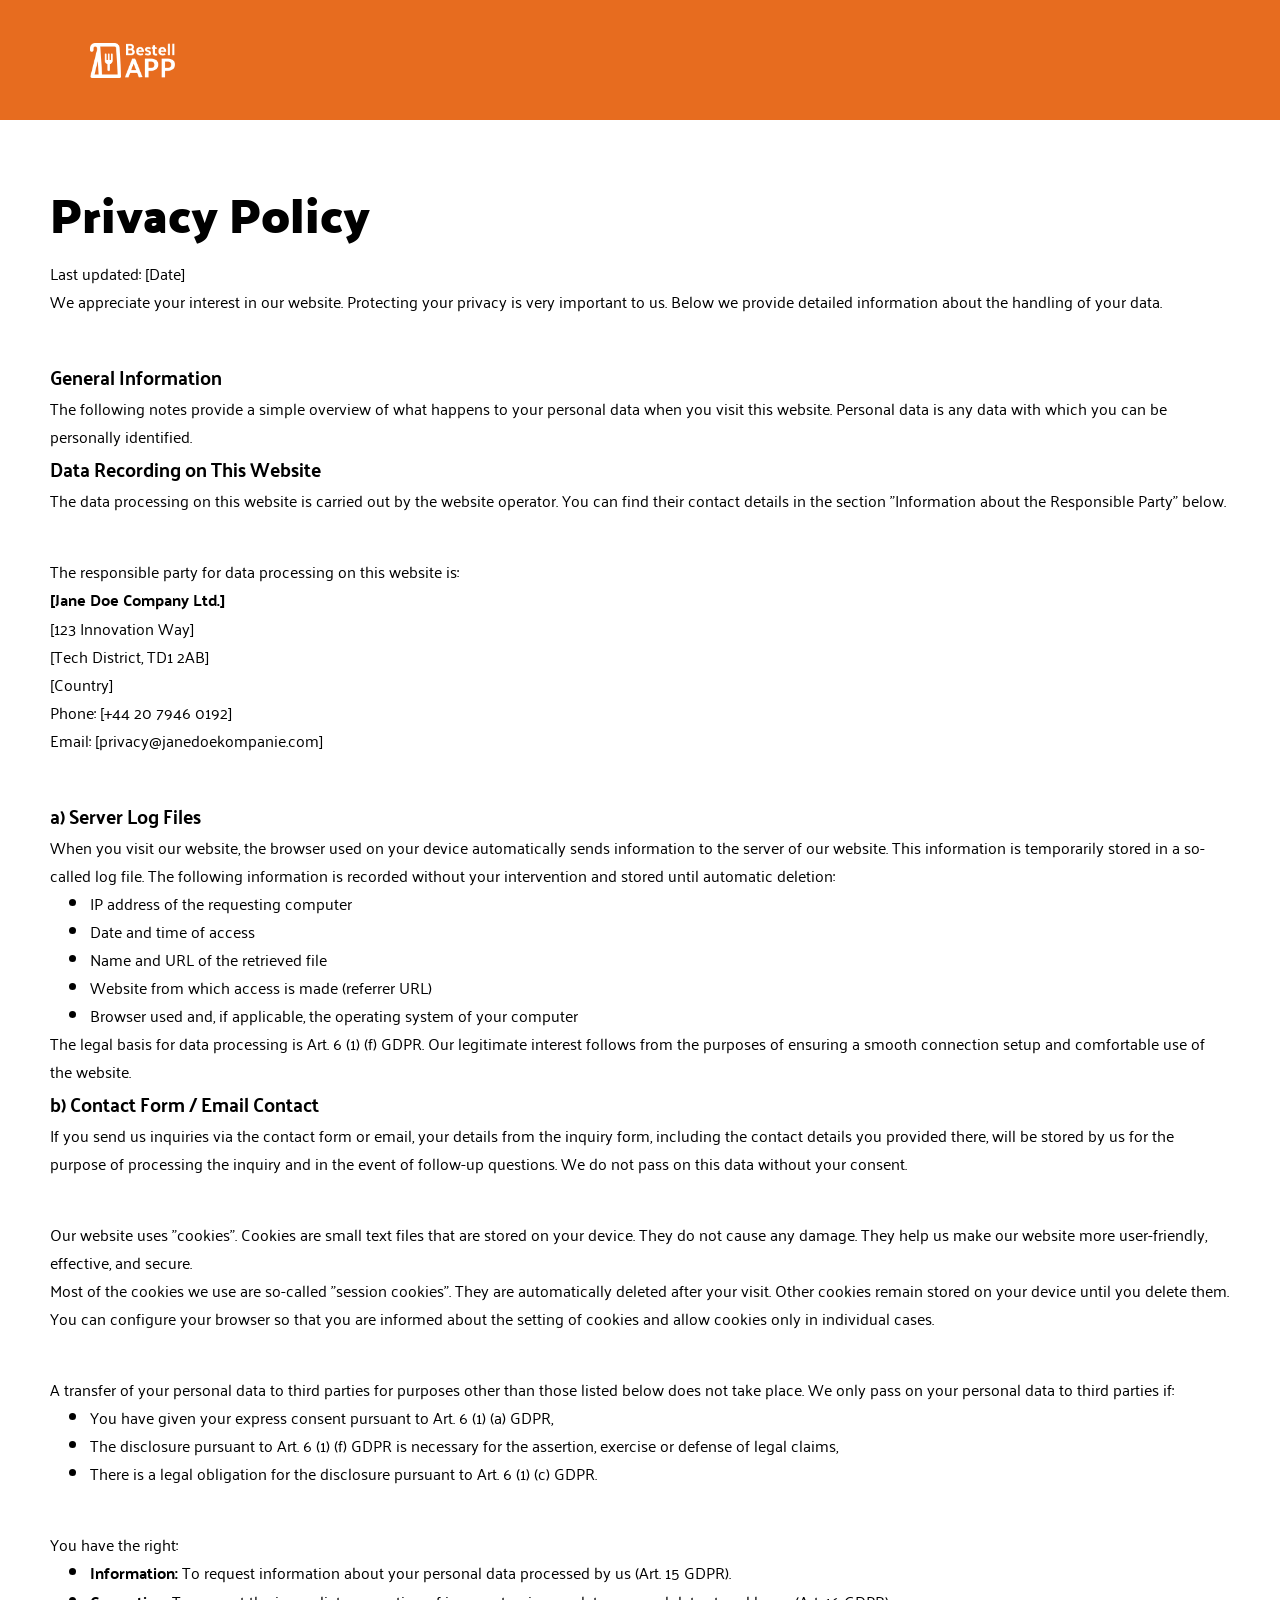
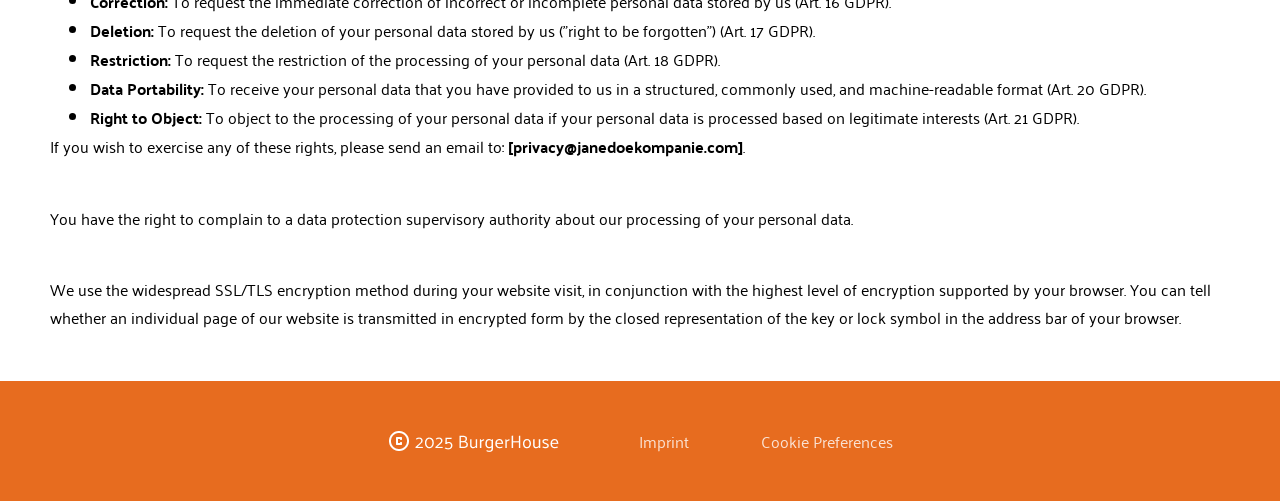
==== commit 2705dc34: "fix imprint/cookies" ====
--- a/cookieprivacy.html
+++ b/cookieprivacy.html
@@ -11,6 +11,7 @@
     <link rel="stylesheet" href="./styles/dialog.css">
     <link rel="stylesheet" href="./styles/media.css">
     <link rel="stylesheet" href="./styles/fonts.css">
+    <link rel="stylesheet" href="./styles/imprint.css">
     <script src="./scripts/data.js"></script>
     <script src="./scripts/templates.js"></script>
     <script src="./script.js" defer></script>
--- a/style.css
+++ b/style.css
@@ -5,9 +5,14 @@
 
 body {
     width: 100%;
-    display: flex;
-    flex-direction: column;
-    flex-grow: 1;
+    height: 100%;
+    display: flex;
+    flex-direction: column;
+    /* flex-grow: 1; */
+}
+
+main{
+    flex: 1 0 auto;
 }
 
 h1 {
@@ -100,6 +105,7 @@
     border-radius: 4px;
     padding-left: 90px;
     padding-right: 20px;
+    cursor: pointer;
 }
 
 .menu_header_img {
@@ -110,6 +116,7 @@
 
 .menu_header_icon {
     width: 25px;
+    
 }
 
 details {
@@ -370,23 +377,6 @@
     padding: 2px;
 }
 
-/* Imprint */
-
-.imprint {
-    padding: 50px;
-}
-
-.imprint h1 {
-    padding: 16px;
-    font-weight: 600;
-}
-
-.imprint p {
-    padding: 16px;
-}
-
-.imprint h2 {
-    padding: 16px;
-}
-
-
+
+
+
--- a/styles/standard.css
+++ b/styles/standard.css
@@ -1,7 +1,7 @@
 :root {
     --orange: rgba(231, 108, 31, 1);
     --light_orange: rgba(253, 234, 220, 1);
-    --dark_grey: rgba(54, 53, 52, 1)
+    --dark_grey: rgba(54, 53, 52, 1);
 }
 
 * {
--- a/styles/media.css
+++ b/styles/media.css
@@ -4,13 +4,14 @@
         padding: 0px 30px;
     }
 
-    .page_header img:first-child{
+    .page_header img:first-child {
         height: 25px;
     }
 
-    .page_header img:last-child{
+    .page_header img:last-child {
         display: none;
     }
+
     .hero>img {
         width: 150px;
         height: 150px;
@@ -77,6 +78,9 @@
 
     .responsive_footer {
         display: flex;
+        position: sticky;
+        left: 0;
+        bottom: 0;
     }
 }
 
@@ -135,4 +139,8 @@
     main {
         padding: 100px max(200px, calc(50% - 720px));
     }
+
+    .imprint{
+        padding: 100px max(200px, calc(50% - 720px));
+    }
 }
--- a/styles/imprint.css
+++ b/styles/imprint.css
@@ -0,0 +1,24 @@
+html {
+    font-family: 'Palanquin';
+    font-size: 16px;
+    height: 100dvh;
+}
+
+.imprint {
+    padding: 50px;
+}
+
+@media screen and (min-width: 1440px) {
+    .page_header {
+        padding: 0px max(200px, calc(50% - 720px));
+    }
+
+    main {
+        padding: 100px max(200px, calc(50% - 720px));
+    }
+
+    .imprint{
+        padding: 100px max(200px, calc(50% - 720px));
+    }
+}
+
